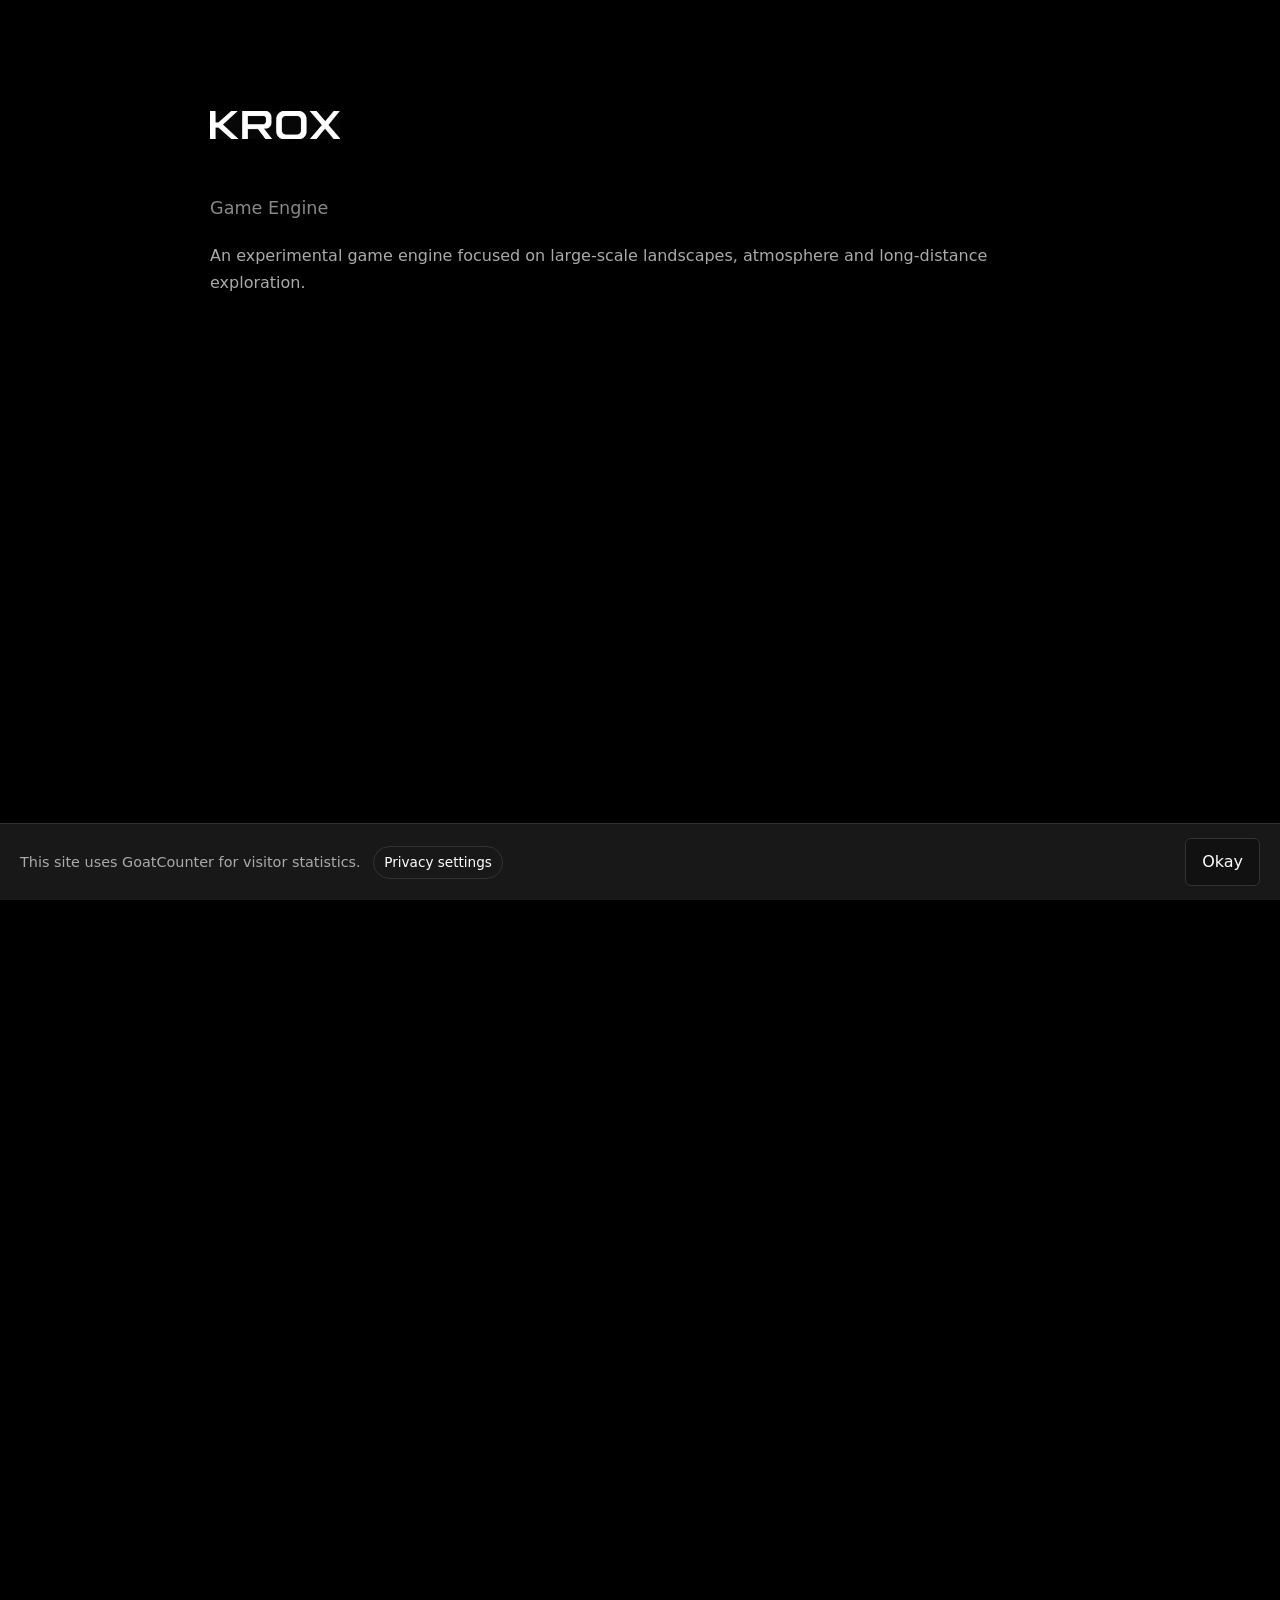
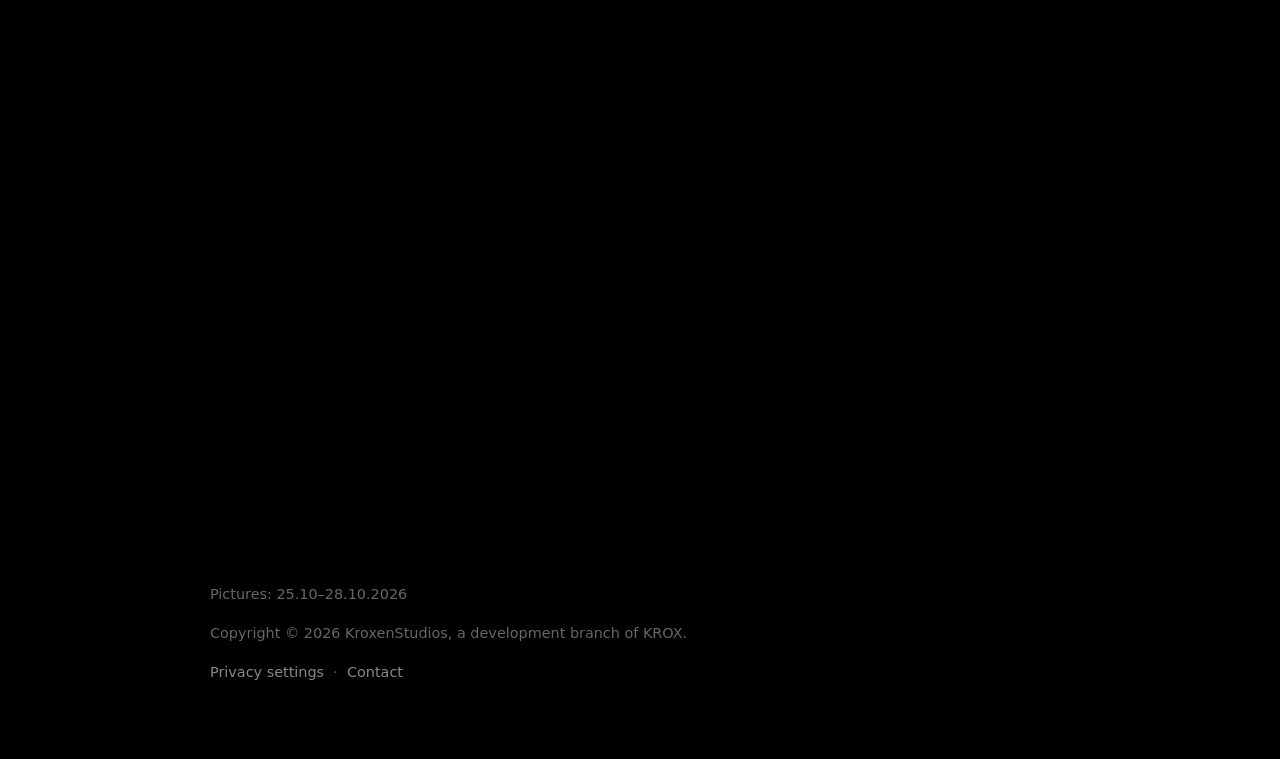
==== index.html @ 06dd1a16 "delay github repository link" ====
<!DOCTYPE html>
<html lang="en">
<head>
    <meta charset="UTF-8">
    <meta name="viewport" content="width=device-width, initial-scale=1.0">

    <title>KROX - Game Engine</title>
    <link rel="icon" href="images/KROX-white.ico" type="image/x-icon">

    <style>
        :root {
            --bg: #000;
            --text: #fff;
            --muted: #aaa;
            --muted-dark: #888;
            --border: #333;
            --border-hover: #555;
            --button: #111;
            --button-hover: #1a1a1a;
        }

        * {
            box-sizing: border-box;
        }

        html {
            scroll-behavior: smooth;
        }

        body {
            margin: 0;
            background: var(--bg);
            color: var(--text);
            font-family: system-ui, -apple-system, BlinkMacSystemFont, "Segoe UI", sans-serif;
            line-height: 1.6;
        }

        header,
        main,
        .content-page {
            max-width: 900px;
            margin-left: auto;
            margin-right: auto;
            padding-left: 20px;
            padding-right: 20px;
        }

        header {
            margin-top: 60px;
            margin-bottom: 60px;
        }

        main {
            padding-bottom: 60px;
        }

        h1 {
            margin: 0;
            font-size: clamp(2rem, 4vw, 3rem);
            font-weight: 600;
        }

        .logo {
            display: block;
            width: auto;
            max-width: 100%;
            height: 130px;
            margin-bottom: 4px;
            background: transparent;
            border-radius: 0;
        }

        .subtitle {
            margin-top: 0;
            color: var(--muted-dark);
            font-size: 1.1rem;
        }

        p {
            color: var(--muted);
            line-height: 1.7;
        }

        li {
            color: var(--muted);
            line-height: 1.7;
        }

        figure {
            margin: 0 0 60px;
        }

        /* Bilder gleiten beim Scrollen abwechselnd von links und rechts herein */
        figure.slide-in {
            opacity: 0;
            transform: translateX(-60px);
            transition:
                opacity 1800ms ease,
                transform 1800ms cubic-bezier(0.22, 1, 0.36, 1);
        }

        figure.slide-in:nth-of-type(even) {
            transform: translateX(60px);
        }

        figure.slide-in.is-visible {
            opacity: 1;
            transform: translateX(0);
        }

        img {
            width: 100%;
            height: auto;
            display: block;
            border-radius: 6px;
            background: #111;
        }

        figcaption {
            margin-top: 12px;
            color: var(--muted-dark);
            font-size: 0.95rem;
        }

        a {
            color: var(--text);
        }

        .github-link {
            display: inline-block;
            margin-top: 12px;
            color: var(--muted-dark);
            font-size: 0.9rem;
            text-decoration: none;
            opacity: 0;
            visibility: hidden;
            transition:
                opacity 700ms ease,
                color 1800ms ease,
                visibility 0s linear 700ms;
        }

        body.intro-complete .github-link {
            opacity: 1;
            visibility: visible;
            transition:
                opacity 700ms ease,
                color 1800ms ease,
                visibility 0s;
        }

        .github-link:hover {
            color: var(--text);
            text-decoration: underline;
        }

        footer {
            margin-top: 16px;
            color: #666;
            font-size: 0.9rem;
        }

        footer p {
            color: #666;
        }

        footer a {
            color: #888;
            text-decoration: none;
        }

        footer a:hover {
            color: var(--text);
            text-decoration: underline;
        }

        .content-page {
            padding-top: 60px;
            padding-bottom: 60px;
        }

        .back-link {
            display: inline-block;
            margin-bottom: 24px;
            color: var(--muted-dark);
            text-decoration: none;
        }

        .back-link:hover {
            color: var(--text);
            text-decoration: underline;
        }

        button {
            padding: 10px 16px;
            border: 1px solid var(--border);
            border-radius: 6px;
            background: var(--button);
            color: var(--text);
            font: inherit;
            cursor: pointer;
        }

        button:hover {
            background: var(--button-hover);
            border-color: var(--border-hover);
        }

        /* Hinweisbanner am unteren Bildschirmrand */
        .notice {
            position: fixed;
            right: 0;
            bottom: 0;
            left: 0;
            z-index: 1000;
            display: flex;
            align-items: center;
            justify-content: space-between;
            gap: 16px;
            padding: 14px 20px;
            background: #181818;
            border-top: 1px solid var(--border);
            box-shadow: 0 -4px 18px rgb(0 0 0 / 35%);
        }

        .notice p {
            margin: 0;
            color: var(--muted);
            font-size: 0.9rem;
        }

        .privacy-settings-link {
            display: inline-block;
            margin-left: 8px;
            padding: 4px 10px;
            border: 1px solid var(--border);
            border-radius: 999px;
            color: var(--text);
            font-size: 0.85rem;
            text-decoration: none;
            white-space: nowrap;
            transition: background 0.15s ease, border-color 0.15s ease;
        }

        .privacy-settings-link:hover {
            background: var(--button-hover);
            border-color: var(--border-hover);
            text-decoration: none;
        }

        .notice button {
            flex-shrink: 0;
        }

        /* Einblenden beim ersten Laden */
        header,
        main,
        .content-page,
        .notice {
            transition: opacity 1800ms ease;
        }

        body.is-loading header,
        body.is-loading main,
        body.is-loading .content-page,
        body.is-loading .notice {
            opacity: 0;
        }

        /* Überblendung beim Seitenwechsel */
        body.is-fading header,
        body.is-fading main,
        body.is-fading .content-page {
            opacity: 0;
        }

        [hidden] {
            display: none !important;
        }

        @media (prefers-reduced-motion: reduce) {
            header,
            main,
            .content-page,
            .notice,
            figure.slide-in,
            figure.slide-in:nth-of-type(even),
            .github-link {
                transition: none;
            }

            html {
                scroll-behavior: auto;
            }

            figure.slide-in {
                opacity: 1;
                transform: none;
            }
        }

        @media (max-width: 768px) {
            header {
                margin-top: 40px;
                margin-bottom: 40px;
            }

            figure {
                margin-bottom: 40px;
            }

            figcaption {
                font-size: 0.9rem;
            }

            .notice {
                align-items: flex-start;
                flex-direction: column;
            }
        }
    </style>
</head>

<body class="is-loading">

<div class="notice" id="analytics-notice">
    <p>
        This site uses GoatCounter for visitor statistics.
        <a class="privacy-settings-link" href="#privacy">Privacy settings</a>
    </p>
    <button id="notice-ok" type="button">Okay</button>
</div>

<header>
    <img class="logo" src="images/KROX-white.ico" alt="KROX">
    <p class="subtitle">Game Engine</p>

    <p>
        An experimental game engine focused on large-scale landscapes,
        atmosphere and long-distance exploration.
    </p>

    <a class="github-link"
       href="https://github.com/KroxenStudios/KROX"
       target="_blank"
       rel="noopener noreferrer">
        GitHub Repository →
    </a>
</header>

<main>
    <figure class="slide-in">
        <img src="images/01.png" alt="Golden Hour">
        <figcaption></figcaption>
    </figure>

    <figure class="slide-in">
        <img src="images/02.png" alt="Blue Hour">
        <figcaption></figcaption>
    </figure>

    <figure class="slide-in">
        <img src="images/03.png" alt="Distant Horizons">
        <figcaption>Distant Horizons</figcaption>
    </figure>

    <figure class="slide-in">
        <img src="images/04.png" alt="Water">
        <figcaption></figcaption>
    </figure>

    <footer>
        <p>Pictures: 25.10–28.10.2026</p>
        <p>Copyright © 2026 KroxenStudios, a development branch of KROX.</p>
        <p>
            <a href="#privacy">Privacy settings</a>
            &nbsp;·&nbsp;
            <a href="#contact">Contact</a>
        </p>
    </footer>
</main>

<section id="privacy" class="content-page" hidden>
    <a href="#" class="back-link">← Back to home</a>

    <h1>Privacy settings</h1>

    <p>
        This website uses GoatCounter for visitor statistics. The following
        analytics data is collected:
    </p>

    <ul>
        <li>
            <strong>Sessions:</strong> pageviews from the same visitor are
            grouped into a session for up to 8 hours.
        </li>
        <li>
            <strong>Country:</strong> the visitor’s country.
        </li>
        <li>
            <strong>Region:</strong> the visitor’s region, where available.
            The level of detail varies by country.
        </li>
        <li>
            <strong>User-Agent:</strong> the browser and operating system are
            derived from the User-Agent header. The header itself is not stored.
        </li>
    </ul>

    <p>
        Individual pageviews, referrer information, screen size and language
        are not collected. If a data-collection setting is disabled, that
        information is not stored and cannot be recovered later.
    </p>

    <p>
        GoatCounter is designed to provide privacy-friendly, cookie-free
        website analytics. You can opt out of analytics for this browser
        below. Your choice is saved in this browser.
    </p>

    <button id="analytics-opt-out" type="button">
        Opt out of analytics
    </button>

    <p id="opt-out-status" aria-live="polite"></p>

    <p>
        For more information, see
        <a href="https://goatcounter.com/help/privacy"
           target="_blank"
           rel="noopener noreferrer">
            GoatCounter’s privacy information
        </a>.
    </p>
</section>

<section id="contact" class="content-page" hidden>
    <a href="#" class="back-link">← Back to home</a>

    <h1>Contact</h1>

    <p>
        For inquiries, contact
        <a href="mailto:KroxenStudios@proton.me">KroxenStudios@proton.me</a>.
    </p>
</section>

<script>
    const goatCounterCode = "kroxenstudios";
    const optOutKey = "kroxenstudios-analytics-opt-out";
    const noticeKey = "kroxenstudios-analytics-notice-dismissed";

    const header = document.querySelector("header");
    const main = document.querySelector("main");
    const privacyPage = document.querySelector("#privacy");
    const contactPage = document.querySelector("#contact");
    const notice = document.querySelector("#analytics-notice");
    const noticeButton = document.querySelector("#notice-ok");
    const optOutButton = document.querySelector("#analytics-opt-out");
    const optOutStatus = document.querySelector("#opt-out-status");

    function hasOptedOut() {
        return localStorage.getItem(optOutKey) === "yes";
    }

    function browserRequestsNoTracking() {
        return navigator.doNotTrack === "1" ||
            navigator.doNotTrack === "yes" ||
            window.doNotTrack === "1";
    }

    function loadGoatCounter() {
        if (hasOptedOut() || browserRequestsNoTracking()) {
            return;
        }

        const script = document.createElement("script");
        script.async = true;
        script.src = "https://gc.zgo.at/count.js";
        script.dataset.goatcounter =
            `https://${goatCounterCode}.goatcounter.com/count`;

        document.body.appendChild(script);
    }

    function updateOptOutStatus() {
        if (hasOptedOut()) {
            optOutButton.textContent = "Opt out is enabled — click to opt in";
            optOutStatus.textContent =
                "Analytics is disabled in this browser.";
        } else {
            optOutButton.textContent = "Opt out of analytics";
            optOutStatus.textContent = "";
        }
    }

    let isChangingPage = false;

    function showPage() {
        if (isChangingPage) {
            return;
        }

        isChangingPage = true;
        document.body.classList.add("is-fading");

        setTimeout(() => {
            const page = window.location.hash;

            header.hidden = page === "#privacy" || page === "#contact";
            main.hidden = page === "#privacy" || page === "#contact";
            privacyPage.hidden = page !== "#privacy";
            contactPage.hidden = page !== "#contact";

            requestAnimationFrame(() => {
                document.body.classList.remove("is-fading");
                isChangingPage = false;
            });
        }, 500);
    }

    noticeButton.addEventListener("click", () => {
        localStorage.setItem(noticeKey, "yes");
        notice.hidden = true;
    });

    optOutButton.addEventListener("click", () => {
        if (hasOptedOut()) {
            localStorage.removeItem(optOutKey);
        } else {
            localStorage.setItem(optOutKey, "yes");
        }

        updateOptOutStatus();
    });

    if (localStorage.getItem(noticeKey) === "yes") {
        notice.hidden = true;
    }

    window.addEventListener("hashchange", showPage);

    function startImageAnimations() {
        const slideObserver = new IntersectionObserver((entries, observer) => {
            entries.forEach(entry => {
                if (entry.isIntersecting) {
                    entry.target.classList.add("is-visible");
                    observer.unobserve(entry.target);
                }
            });
        }, {
            threshold: 0.15
        });

        document.querySelectorAll("figure.slide-in").forEach(figure => {
            slideObserver.observe(figure);
        });
    }

    updateOptOutStatus();
    showPage();
    loadGoatCounter();

    // Erst die Seite einblenden, dann nach der Anfangssequenz
    // den GitHub-Link anzeigen und die Bildanimationen starten.
    requestAnimationFrame(() => {
        requestAnimationFrame(() => {
            document.body.classList.remove("is-loading");

            setTimeout(() => {
                document.body.classList.add("intro-complete");
                startImageAnimations();
            }, 1800);
        });
    });
</script>

</body>
</html>
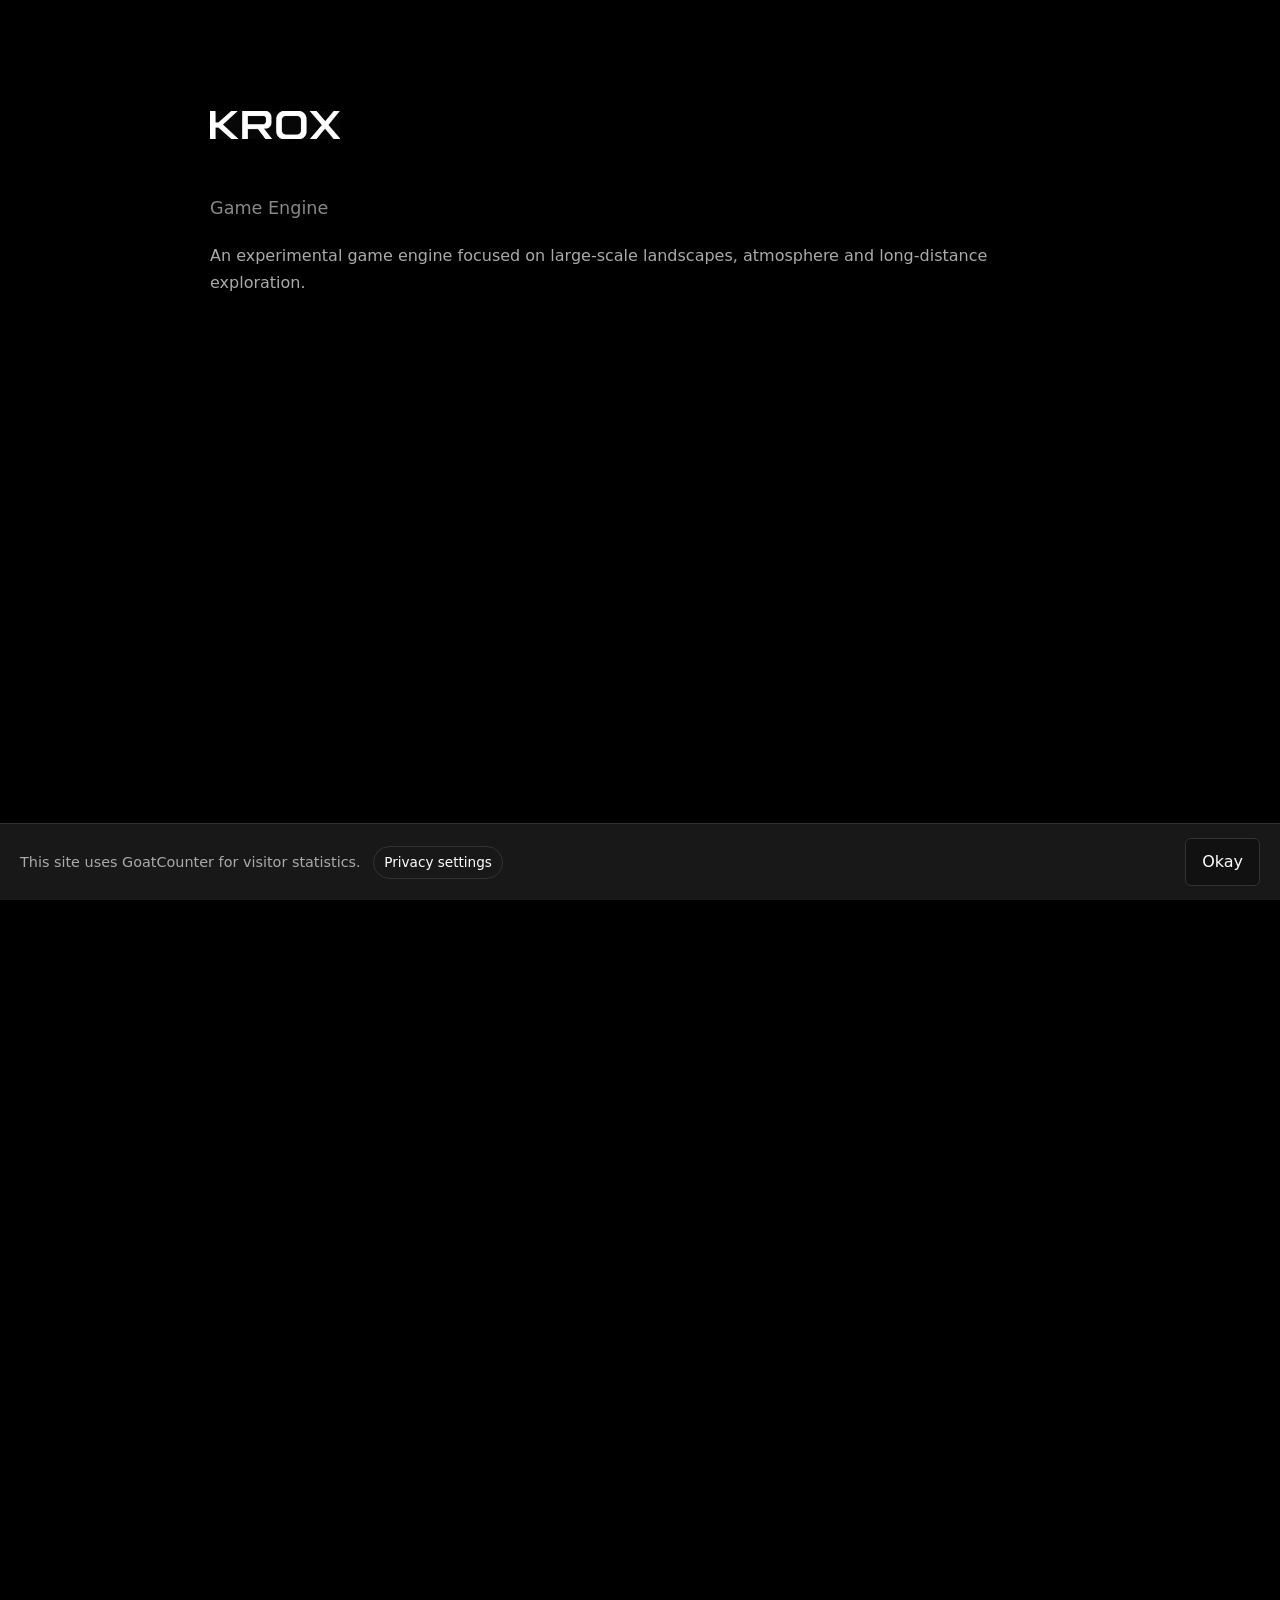
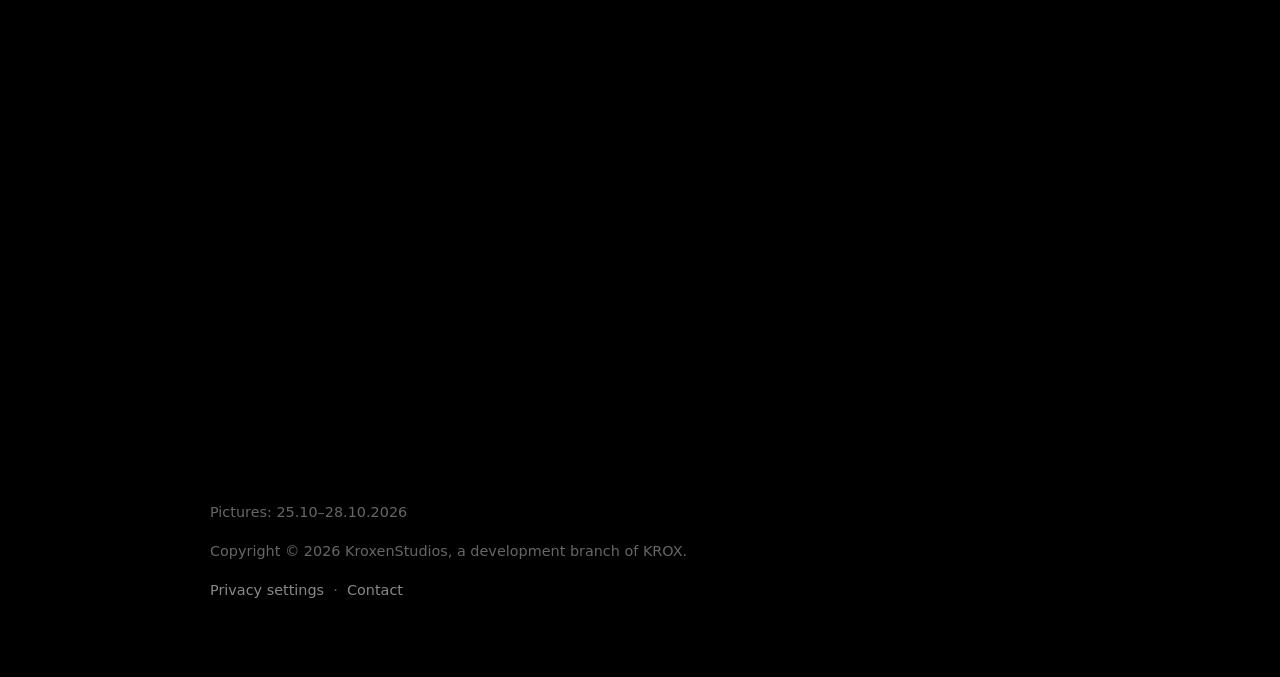
==== commit 0029be8e: "Update index.html" ====
--- a/index.html
+++ b/index.html
@@ -90,8 +90,16 @@
             margin: 0 0 60px;
         }
 
-        /* Bilder gleiten beim Scrollen abwechselnd von links und rechts herein */
+        /*
+         * Ohne JavaScript sind die Bilder sofort sichtbar.
+         * Animationen werden nur mit der Klasse .js-enabled eingeschaltet.
+         */
         figure.slide-in {
+            opacity: 1;
+            transform: none;
+        }
+
+        body.js-enabled figure.slide-in {
             opacity: 0;
             transform: translateX(-60px);
             transition:
@@ -99,11 +107,11 @@
                 transform 1800ms cubic-bezier(0.22, 1, 0.36, 1);
         }
 
-        figure.slide-in:nth-of-type(even) {
+        body.js-enabled figure.slide-in:nth-of-type(even) {
             transform: translateX(60px);
         }
 
-        figure.slide-in.is-visible {
+        body.js-enabled figure.slide-in.is-visible {
             opacity: 1;
             transform: translateX(0);
         }
@@ -132,6 +140,9 @@
             color: var(--muted-dark);
             font-size: 0.9rem;
             text-decoration: none;
+        }
+
+        body.js-enabled .github-link {
             opacity: 0;
             visibility: hidden;
             transition:
@@ -140,7 +151,7 @@
                 visibility 0s linear 700ms;
         }
 
-        body.intro-complete .github-link {
+        body.js-enabled.intro-complete .github-link {
             opacity: 1;
             visibility: visible;
             transition:
@@ -174,9 +185,23 @@
             text-decoration: underline;
         }
 
+        /*
+         * Die Unterseiten funktionieren über CSS :target,
+         * also auch ohne JavaScript.
+         */
         .content-page {
+            display: none;
             padding-top: 60px;
             padding-bottom: 60px;
+        }
+
+        .content-page:target {
+            display: block;
+        }
+
+        body:has(.content-page:target) header,
+        body:has(.content-page:target) main {
+            display: none;
         }
 
         .back-link {
@@ -206,14 +231,17 @@
             border-color: var(--border-hover);
         }
 
-        /* Hinweisbanner am unteren Bildschirmrand */
+        /*
+         * Der Hinweis wird nur angezeigt, wenn JavaScript läuft
+         * und Analytics gegebenenfalls geladen werden kann.
+         */
         .notice {
+            display: none;
             position: fixed;
             right: 0;
             bottom: 0;
             left: 0;
             z-index: 1000;
-            display: flex;
             align-items: center;
             justify-content: space-between;
             gap: 16px;
@@ -223,6 +251,10 @@
             box-shadow: 0 -4px 18px rgb(0 0 0 / 35%);
         }
 
+        body.js-enabled .notice {
+            display: flex;
+        }
+
         .notice p {
             margin: 0;
             color: var(--muted);
@@ -252,48 +284,22 @@
             flex-shrink: 0;
         }
 
-        /* Einblenden beim ersten Laden */
-        header,
-        main,
-        .content-page,
-        .notice {
-            transition: opacity 1800ms ease;
-        }
-
-        body.is-loading header,
-        body.is-loading main,
-        body.is-loading .content-page,
-        body.is-loading .notice {
-            opacity: 0;
-        }
-
-        /* Überblendung beim Seitenwechsel */
-        body.is-fading header,
-        body.is-fading main,
-        body.is-fading .content-page {
-            opacity: 0;
-        }
-
         [hidden] {
             display: none !important;
         }
 
         @media (prefers-reduced-motion: reduce) {
-            header,
-            main,
-            .content-page,
-            .notice,
-            figure.slide-in,
-            figure.slide-in:nth-of-type(even),
-            .github-link {
-                transition: none;
-            }
-
             html {
                 scroll-behavior: auto;
             }
 
-            figure.slide-in {
+            body.js-enabled figure.slide-in,
+            body.js-enabled figure.slide-in:nth-of-type(even),
+            body.js-enabled .github-link {
+                transition: none;
+            }
+
+            body.js-enabled figure.slide-in {
                 opacity: 1;
                 transform: none;
             }
@@ -321,7 +327,7 @@
     </style>
 </head>
 
-<body class="is-loading">
+<body>
 
 <div class="notice" id="analytics-notice">
     <p>
@@ -360,8 +366,8 @@
     </figure>
 
     <figure class="slide-in">
-        <img src="images/03.png" alt="Distant Horizons">
-        <figcaption>Distant Horizons</figcaption>
+        <img src="images/03.png" alt="">
+        <figcaption></figcaption>
     </figure>
 
     <figure class="slide-in">
@@ -380,7 +386,7 @@
     </footer>
 </main>
 
-<section id="privacy" class="content-page" hidden>
+<section id="privacy" class="content-page">
     <a href="#" class="back-link">← Back to home</a>
 
     <h1>Privacy settings</h1>
@@ -436,7 +442,7 @@
     </p>
 </section>
 
-<section id="contact" class="content-page" hidden>
+<section id="contact" class="content-page">
     <a href="#" class="back-link">← Back to home</a>
 
     <h1>Contact</h1>
@@ -448,21 +454,27 @@
 </section>
 
 <script>
+    /*
+     * Die Seite funktioniert auch ohne dieses Script.
+     * Diese Klasse aktiviert lediglich die optionalen Effekte.
+     */
+    document.body.classList.add("js-enabled");
+
     const goatCounterCode = "kroxenstudios";
     const optOutKey = "kroxenstudios-analytics-opt-out";
     const noticeKey = "kroxenstudios-analytics-notice-dismissed";
 
-    const header = document.querySelector("header");
-    const main = document.querySelector("main");
-    const privacyPage = document.querySelector("#privacy");
-    const contactPage = document.querySelector("#contact");
     const notice = document.querySelector("#analytics-notice");
     const noticeButton = document.querySelector("#notice-ok");
     const optOutButton = document.querySelector("#analytics-opt-out");
     const optOutStatus = document.querySelector("#opt-out-status");
 
     function hasOptedOut() {
-        return localStorage.getItem(optOutKey) === "yes";
+        try {
+            return localStorage.getItem(optOutKey) === "yes";
+        } catch {
+            return false;
+        }
     }
 
     function browserRequestsNoTracking() {
@@ -486,6 +498,10 @@
     }
 
     function updateOptOutStatus() {
+        if (!optOutButton || !optOutStatus) {
+            return;
+        }
+
         if (hasOptedOut()) {
             optOutButton.textContent = "Opt out is enabled — click to opt in";
             optOutStatus.textContent =
@@ -496,53 +512,50 @@
         }
     }
 
-    let isChangingPage = false;
-
-    function showPage() {
-        if (isChangingPage) {
+    if (noticeButton) {
+        noticeButton.addEventListener("click", () => {
+            try {
+                localStorage.setItem(noticeKey, "yes");
+            } catch {
+                // Die Schaltfläche blendet den Hinweis auch ohne Storage aus.
+            }
+
+            notice.hidden = true;
+        });
+    }
+
+    try {
+        if (localStorage.getItem(noticeKey) === "yes") {
+            notice.hidden = true;
+        }
+    } catch {
+        // Bei nicht verfügbarem Storage bleibt der Hinweis sichtbar.
+    }
+
+    if (optOutButton) {
+        optOutButton.addEventListener("click", () => {
+            try {
+                if (hasOptedOut()) {
+                    localStorage.removeItem(optOutKey);
+                } else {
+                    localStorage.setItem(optOutKey, "yes");
+                }
+            } catch {
+                // Die Opt-out-Einstellung kann ohne Storage nicht gespeichert werden.
+            }
+
+            updateOptOutStatus();
+        });
+    }
+
+    function startImageAnimations() {
+        if (!("IntersectionObserver" in window)) {
+            document.querySelectorAll("figure.slide-in").forEach(figure => {
+                figure.classList.add("is-visible");
+            });
             return;
         }
 
-        isChangingPage = true;
-        document.body.classList.add("is-fading");
-
-        setTimeout(() => {
-            const page = window.location.hash;
-
-            header.hidden = page === "#privacy" || page === "#contact";
-            main.hidden = page === "#privacy" || page === "#contact";
-            privacyPage.hidden = page !== "#privacy";
-            contactPage.hidden = page !== "#contact";
-
-            requestAnimationFrame(() => {
-                document.body.classList.remove("is-fading");
-                isChangingPage = false;
-            });
-        }, 500);
-    }
-
-    noticeButton.addEventListener("click", () => {
-        localStorage.setItem(noticeKey, "yes");
-        notice.hidden = true;
-    });
-
-    optOutButton.addEventListener("click", () => {
-        if (hasOptedOut()) {
-            localStorage.removeItem(optOutKey);
-        } else {
-            localStorage.setItem(optOutKey, "yes");
-        }
-
-        updateOptOutStatus();
-    });
-
-    if (localStorage.getItem(noticeKey) === "yes") {
-        notice.hidden = true;
-    }
-
-    window.addEventListener("hashchange", showPage);
-
-    function startImageAnimations() {
         const slideObserver = new IntersectionObserver((entries, observer) => {
             entries.forEach(entry => {
                 if (entry.isIntersecting) {
@@ -560,15 +573,10 @@
     }
 
     updateOptOutStatus();
-    showPage();
     loadGoatCounter();
 
-    // Erst die Seite einblenden, dann nach der Anfangssequenz
-    // den GitHub-Link anzeigen und die Bildanimationen starten.
     requestAnimationFrame(() => {
         requestAnimationFrame(() => {
-            document.body.classList.remove("is-loading");
-
             setTimeout(() => {
                 document.body.classList.add("intro-complete");
                 startImageAnimations();
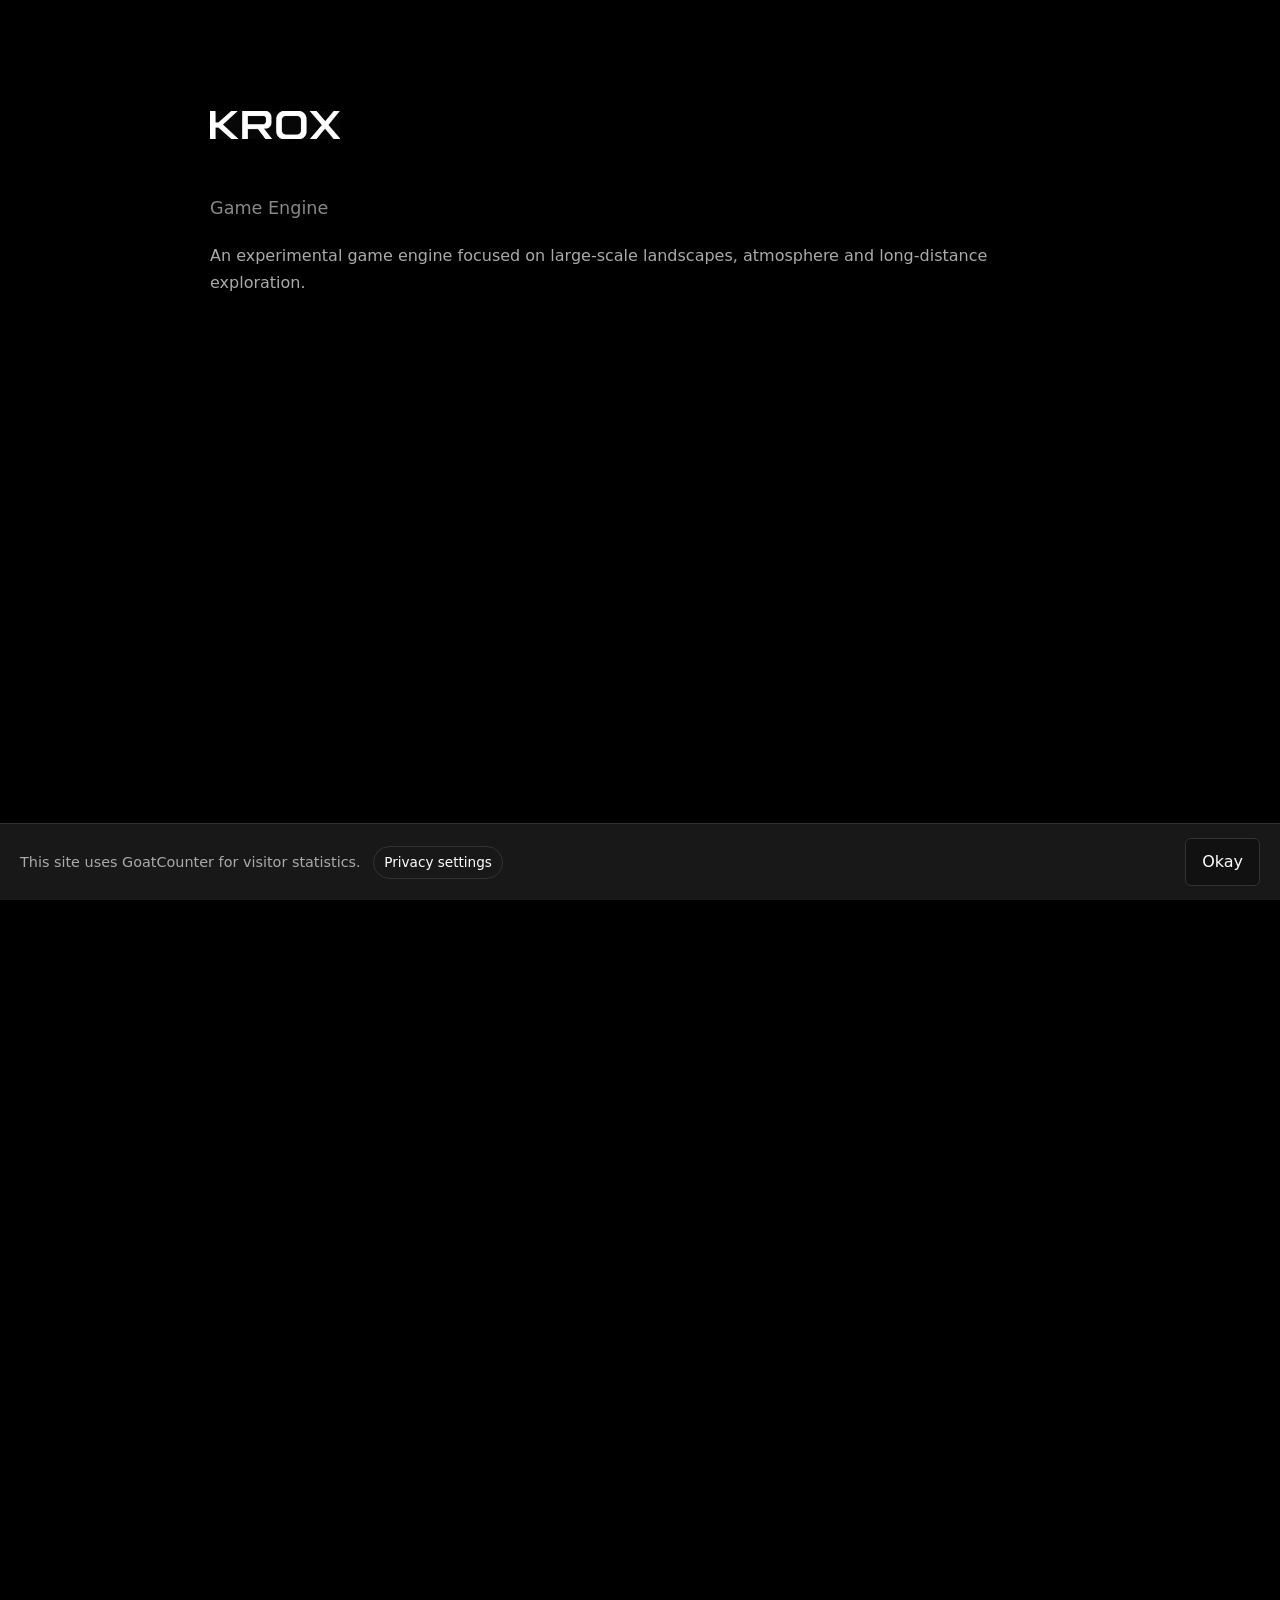
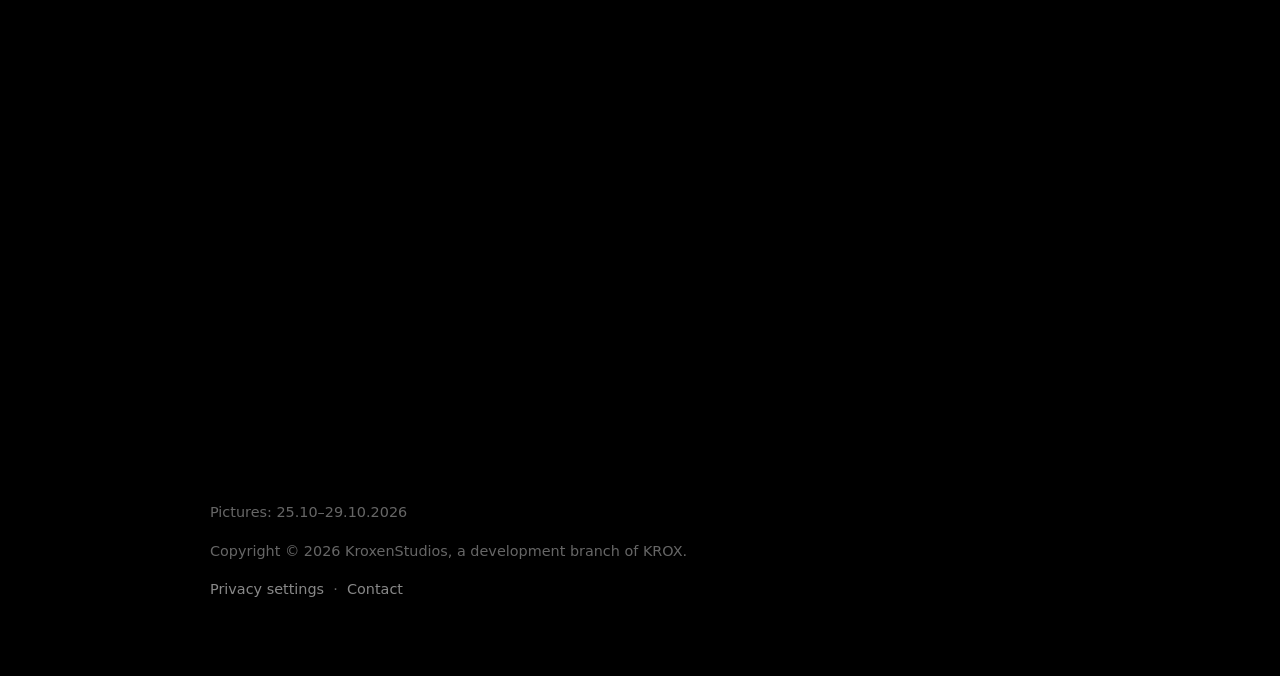
==== commit 35d19bf0: "edit picture dates" ====
--- a/index.html
+++ b/index.html
@@ -376,7 +376,7 @@
     </figure>
 
     <footer>
-        <p>Pictures: 25.10–28.10.2026</p>
+        <p>Pictures: 25.10–29.10.2026</p>
         <p>Copyright © 2026 KroxenStudios, a development branch of KROX.</p>
         <p>
             <a href="#privacy">Privacy settings</a>
@@ -412,13 +412,11 @@
             <strong>User-Agent:</strong> the browser and operating system are
             derived from the User-Agent header. The header itself is not stored.
         </li>
+        <li>
+            <strong>Language:</strong> the visitor’s preferred language is derived from the language information sent by the browser.
+            Only the language is stored, not the original header.
+        </li>
     </ul>
-
-    <p>
-        Individual pageviews, referrer information, screen size and language
-        are not collected. If a data-collection setting is disabled, that
-        information is not stored and cannot be recovered later.
-    </p>
 
     <p>
         GoatCounter is designed to provide privacy-friendly, cookie-free
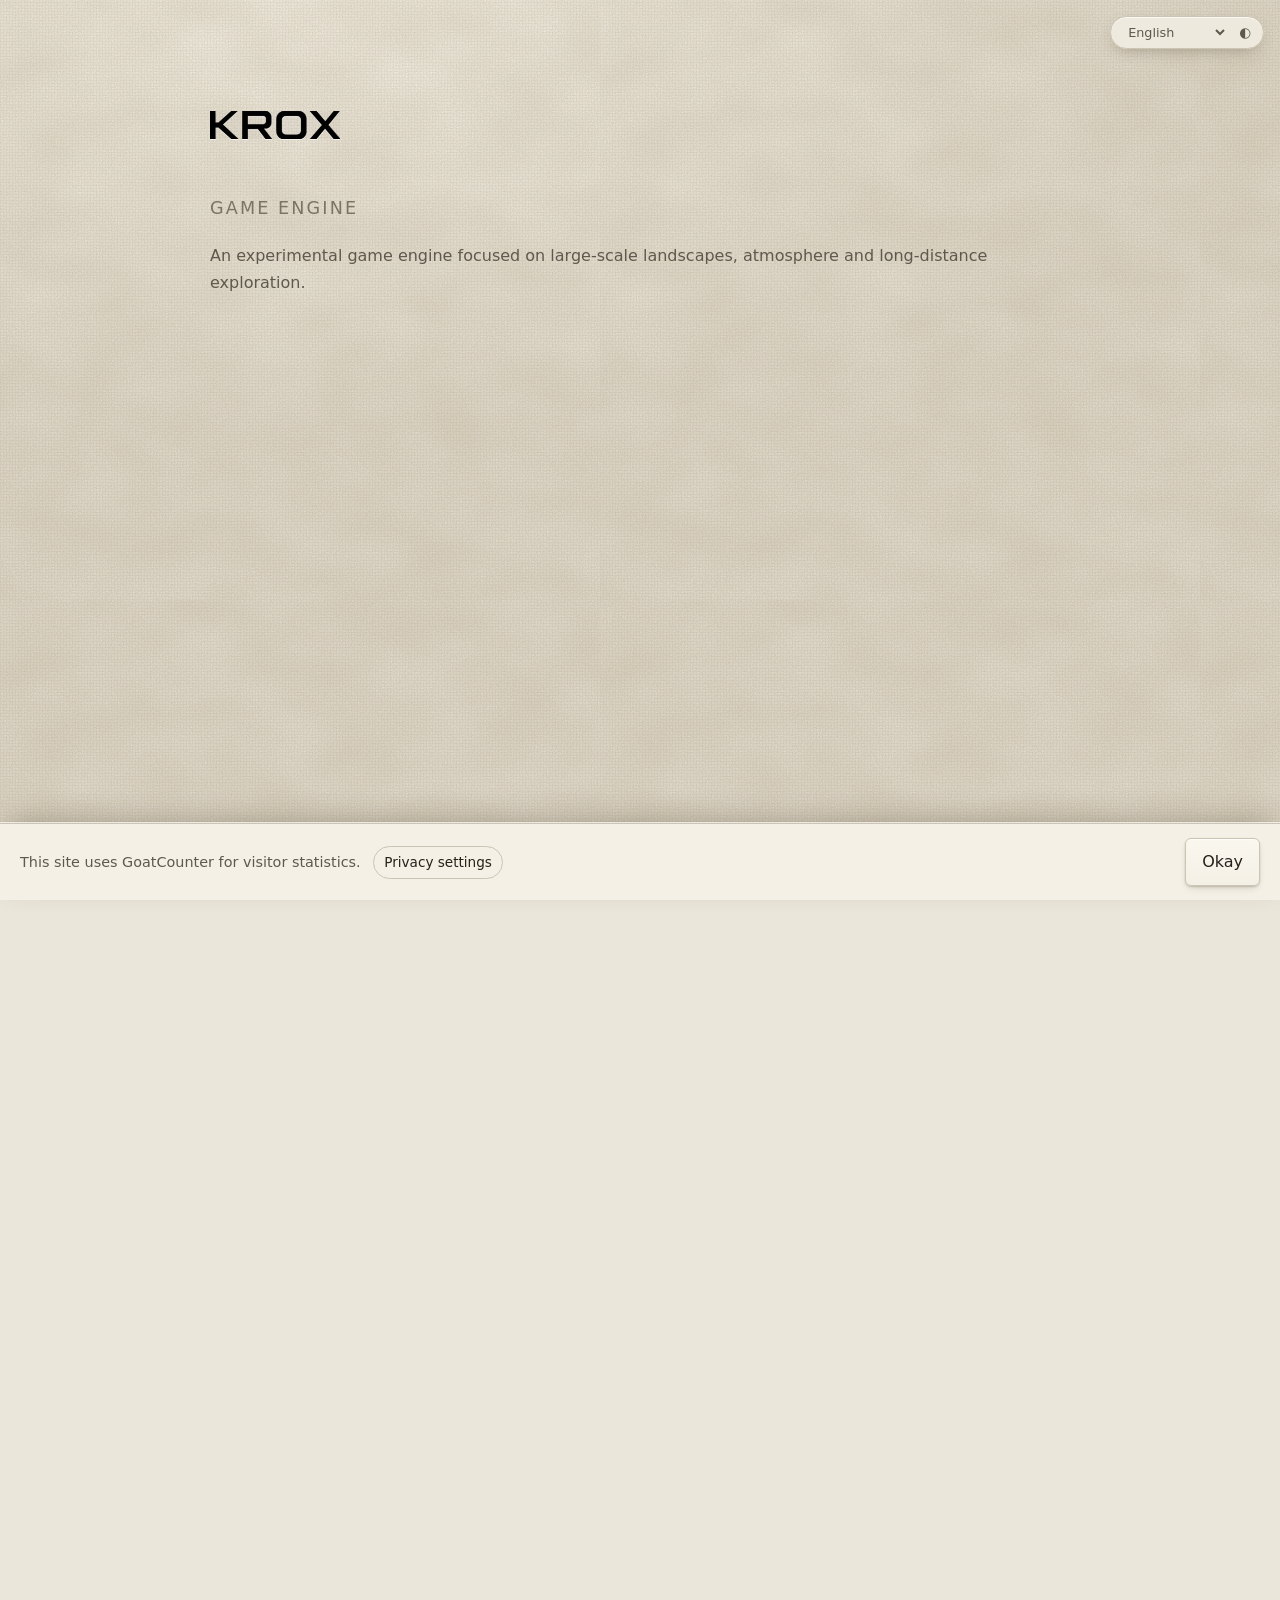
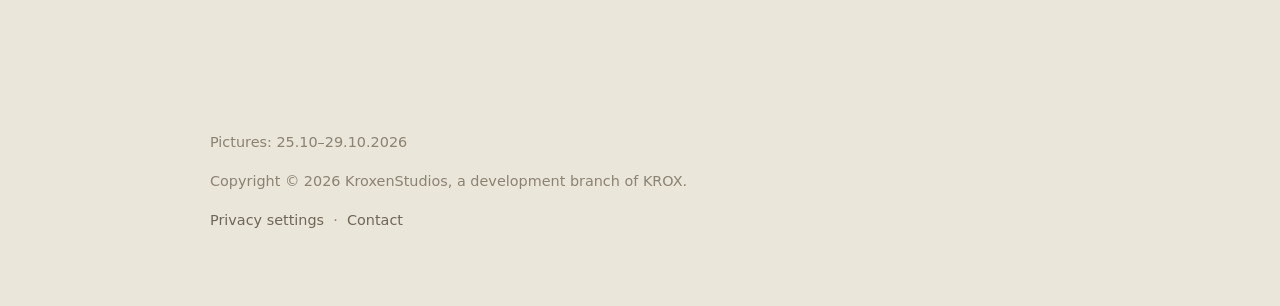
==== commit 1b943891: "changed look of the whole page" ====
--- a/index.html
+++ b/index.html
@@ -3,9 +3,11 @@
 <head>
     <meta charset="UTF-8">
     <meta name="viewport" content="width=device-width, initial-scale=1.0">
+    <meta name="color-scheme" content="dark">
 
     <title>KROX - Game Engine</title>
-    <link rel="icon" href="images/KROX-white.ico" type="image/x-icon">
+    <link rel="icon" href="images/KROX-black.ico" type="image/x-icon">
+    <link rel="icon" href="images/KROX-white.ico" type="image/x-icon" media="(prefers-color-scheme: dark)">
 
     <style>
         :root {
@@ -17,6 +19,18 @@
             --border-hover: #555;
             --button: #111;
             --button-hover: #1a1a1a;
+            --ease-out: cubic-bezier(0.22, 1, 0.36, 1);
+        }
+
+        /* Dauer des Designwechsels, gilt für Seite und Bilder gleichermaßen */
+        :root {
+            --theme-fade: 700ms;
+        }
+
+        ::view-transition-old(root),
+        ::view-transition-new(root) {
+            animation-duration: var(--theme-fade);
+            animation-timing-function: ease;
         }
 
         * {
@@ -33,6 +47,12 @@
             color: var(--text);
             font-family: system-ui, -apple-system, BlinkMacSystemFont, "Segoe UI", sans-serif;
             line-height: 1.6;
+            -webkit-font-smoothing: antialiased;
+        }
+
+        ::selection {
+            background: #fff;
+            color: #000;
         }
 
         header,
@@ -74,13 +94,11 @@
             margin-top: 0;
             color: var(--muted-dark);
             font-size: 1.1rem;
-        }
-
-        p {
-            color: var(--muted);
-            line-height: 1.7;
-        }
-
+            letter-spacing: 0.12em;
+            text-transform: uppercase;
+        }
+
+        p,
         li {
             color: var(--muted);
             line-height: 1.7;
@@ -90,30 +108,10 @@
             margin: 0 0 60px;
         }
 
-        /*
-         * Ohne JavaScript sind die Bilder sofort sichtbar.
-         * Animationen werden nur mit der Klasse .js-enabled eingeschaltet.
-         */
-        figure.slide-in {
-            opacity: 1;
-            transform: none;
-        }
-
-        body.js-enabled figure.slide-in {
-            opacity: 0;
-            transform: translateX(-60px);
-            transition:
-                opacity 1800ms ease,
-                transform 1800ms cubic-bezier(0.22, 1, 0.36, 1);
-        }
-
-        body.js-enabled figure.slide-in:nth-of-type(even) {
-            transform: translateX(60px);
-        }
-
-        body.js-enabled figure.slide-in.is-visible {
-            opacity: 1;
-            transform: translateX(0);
+        .frame {
+            overflow: hidden;
+            border-radius: 6px;
+            background: #111;
         }
 
         img {
@@ -124,15 +122,115 @@
             background: #111;
         }
 
+        .frame img {
+            transition: transform 1200ms var(--ease-out), filter 600ms ease;
+        }
+
+        /*
+         * Bildton passend zum Design: im dunklen Design etwas abgedunkelt
+         * und kontrastreicher, im hellen (styles.css) aufgehellt. Beim
+         * Darüberfahren erscheint das Bild im Originalton.
+         */
+        .frame img:not(.has-variant) {
+            filter: brightness(0.82) contrast(1.08) saturate(1.05);
+        }
+
+        @media (hover: hover) {
+            .frame:hover img {
+                transform: scale(1.03);
+            }
+
+            .frame:hover img:not(.has-variant) {
+                filter: none;
+            }
+        }
+
+        /* Nach 1,5 s Hover blendet das Overlay die Variante des anderen Designs ein. */
+        .frame {
+            position: relative;
+        }
+
+        .frame img.alt-overlay {
+            position: absolute;
+            inset: 0;
+            height: 100%;
+            object-fit: cover;
+            opacity: 0;
+            pointer-events: none;
+            transition: transform 1200ms var(--ease-out), opacity 600ms ease;
+        }
+
+        .frame img.alt-overlay.show {
+            opacity: 1;
+        }
+
         figcaption {
             margin-top: 12px;
             color: var(--muted-dark);
             font-size: 0.95rem;
         }
 
+        figcaption:empty {
+            display: none;
+        }
+
         a {
             color: var(--text);
         }
+
+        a:focus-visible,
+        button:focus-visible {
+            outline: 2px solid var(--text);
+            outline-offset: 3px;
+            border-radius: 4px;
+        }
+
+        /*
+         * Ohne JavaScript sind alle Inhalte sofort sichtbar.
+         * Animationen werden nur mit der Klasse .js-enabled eingeschaltet.
+         */
+        figure.slide-in {
+            opacity: 1;
+            transform: none;
+        }
+
+        body.js-enabled figure.slide-in {
+            opacity: 0;
+            transform: translateX(-60px);
+            filter: blur(8px);
+            transition:
+                opacity 1600ms ease,
+                filter 1600ms ease,
+                transform 1800ms var(--ease-out);
+        }
+
+        body.js-enabled figure.slide-in:nth-of-type(even) {
+            transform: translateX(60px);
+        }
+
+        body.js-enabled figure.slide-in.is-visible {
+            opacity: 1;
+            filter: blur(0);
+            transform: translateX(0);
+        }
+
+        /* Einblenden des Seitenkopfs, gestaffelt */
+        body.js-enabled header > * {
+            opacity: 0;
+            transform: translateY(14px);
+            transition:
+                opacity 900ms ease,
+                transform 900ms var(--ease-out),
+                color 1800ms ease;
+        }
+
+        body.js-enabled.intro-start header > * {
+            opacity: 1;
+            transform: none;
+        }
+
+        body.js-enabled header > :nth-child(2) { transition-delay: 150ms; }
+        body.js-enabled header > :nth-child(3) { transition-delay: 300ms; }
 
         .github-link {
             display: inline-block;
@@ -142,22 +240,24 @@
             text-decoration: none;
         }
 
+        .github-link span {
+            display: inline-block;
+            transition: transform 300ms var(--ease-out);
+        }
+
+        .github-link:hover span {
+            transform: translateX(5px);
+        }
+
         body.js-enabled .github-link {
-            opacity: 0;
             visibility: hidden;
-            transition:
-                opacity 700ms ease,
-                color 1800ms ease,
-                visibility 0s linear 700ms;
         }
 
         body.js-enabled.intro-complete .github-link {
+            visibility: visible;
             opacity: 1;
-            visibility: visible;
-            transition:
-                opacity 700ms ease,
-                color 1800ms ease,
-                visibility 0s;
+            transform: none;
+            transition-delay: 0s;
         }
 
         .github-link:hover {
@@ -197,6 +297,18 @@
 
         .content-page:target {
             display: block;
+            animation: page-in 600ms var(--ease-out) both;
+        }
+
+        @keyframes page-in {
+            from {
+                opacity: 0;
+                transform: translateY(16px);
+            }
+            to {
+                opacity: 1;
+                transform: none;
+            }
         }
 
         body:has(.content-page:target) header,
@@ -224,11 +336,72 @@
             color: var(--text);
             font: inherit;
             cursor: pointer;
+            transition: background 0.15s ease, border-color 0.15s ease,
+                transform 0.15s ease;
         }
 
         button:hover {
             background: var(--button-hover);
             border-color: var(--border-hover);
+        }
+
+        button:active {
+            transform: scale(0.97);
+        }
+
+        /* Fortschrittsanzeige beim Scrollen (nur mit JavaScript) */
+        .progress {
+            position: fixed;
+            top: 0;
+            left: 0;
+            z-index: 1100;
+            width: 100%;
+            height: 2px;
+            background: var(--text);
+            opacity: 0.7;
+            transform: scaleX(0);
+            transform-origin: left;
+            pointer-events: none;
+        }
+
+        /* Sprachumschalter */
+        .lang-switch {
+            position: fixed;
+            top: 16px;
+            right: 16px;
+            z-index: 1050;
+            display: none;
+            gap: 2px;
+            padding: 3px;
+            border: 1px solid var(--border);
+            border-radius: 999px;
+            background: rgb(0 0 0 / 60%);
+            backdrop-filter: blur(8px);
+            -webkit-backdrop-filter: blur(8px);
+        }
+
+        body.js-enabled .lang-switch {
+            display: flex;
+        }
+
+        .lang-switch select {
+            padding: 3px 10px;
+            border: 0;
+            border-radius: 999px;
+            background: transparent;
+            color: var(--muted);
+            font: inherit;
+            font-size: 0.8rem;
+            cursor: pointer;
+        }
+
+        .lang-switch select:hover {
+            color: var(--text);
+        }
+
+        .lang-switch option {
+            background: #111;
+            color: #fff;
         }
 
         /*
@@ -253,6 +426,18 @@
 
         body.js-enabled .notice {
             display: flex;
+            animation: notice-in 700ms var(--ease-out) 1200ms both;
+        }
+
+        @keyframes notice-in {
+            from {
+                opacity: 0;
+                transform: translateY(100%);
+            }
+            to {
+                opacity: 1;
+                transform: none;
+            }
         }
 
         .notice p {
@@ -295,19 +480,33 @@
 
             body.js-enabled figure.slide-in,
             body.js-enabled figure.slide-in:nth-of-type(even),
-            body.js-enabled .github-link {
+            body.js-enabled header > *,
+            body.js-enabled .notice,
+            .content-page:target,
+            .frame img {
                 transition: none;
-            }
-
-            body.js-enabled figure.slide-in {
+                animation: none;
+            }
+
+            body.js-enabled figure.slide-in,
+            body.js-enabled header > * {
                 opacity: 1;
                 transform: none;
+                filter: none;
+            }
+
+            .frame:hover img {
+                transform: none;
+            }
+
+            .progress {
+                display: none;
             }
         }
 
         @media (max-width: 768px) {
             header {
-                margin-top: 40px;
+                margin-top: 56px;
                 margin-bottom: 40px;
             }
 
@@ -325,23 +524,60 @@
             }
         }
     </style>
+
+    <!-- Alternatives Design "Leinwand"; wirkt nur bei data-theme="canvas" -->
+    <link rel="stylesheet" href="styles.css">
+    <script>
+        /* Früh gesetzt, damit beim Laden nichts aufblitzt. */
+        /* Ohne gespeicherte Wahl folgt das Design dem System. */
+        (function () {
+            let theme = null;
+            try {
+                theme = localStorage.getItem("kroxenstudios-theme");
+            } catch {}
+
+            if (theme !== "canvas" && theme !== "dark") {
+                theme = window.matchMedia &&
+                    matchMedia("(prefers-color-scheme: light)").matches
+                    ? "canvas" : "dark";
+            }
+
+            document.documentElement.dataset.theme = theme;
+        })();
+    </script>
 </head>
 
 <body>
+
+<div class="progress" id="progress" aria-hidden="true"></div>
+
+<div class="lang-switch" role="group" aria-label="Language / Sprache">
+    <select id="lang-select" aria-label="Language / Sprache">
+        <option value="en">English</option>
+        <option value="de">Deutsch</option>
+        <option value="fr">Français</option>
+        <option value="es">Español</option>
+        <option value="it">Italiano</option>
+        <option value="pt">Português</option>
+        <option value="nl">Nederlands</option>
+        <option value="pl">Polski</option>
+    </select>
+    <button type="button" class="theme-toggle" id="theme-toggle" aria-label="Theme" title="Dark / Canvas">◐</button>
+</div>
 
 <div class="notice" id="analytics-notice">
     <p>
-        This site uses GoatCounter for visitor statistics.
-        <a class="privacy-settings-link" href="#privacy">Privacy settings</a>
+        <span data-i18n="notice.text">This site uses GoatCounter for visitor statistics.</span>
+        <a class="privacy-settings-link" href="#privacy" data-i18n="privacy.link">Privacy settings</a>
     </p>
-    <button id="notice-ok" type="button">Okay</button>
+    <button id="notice-ok" type="button" data-i18n="notice.ok">Okay</button>
 </div>
 
 <header>
     <img class="logo" src="images/KROX-white.ico" alt="KROX">
     <p class="subtitle">Game Engine</p>
 
-    <p>
+    <p data-i18n="intro">
         An experimental game engine focused on large-scale landscapes,
         atmosphere and long-distance exploration.
     </p>
@@ -349,76 +585,69 @@
     <a class="github-link"
        href="https://github.com/KroxenStudios/KROX"
        target="_blank"
-       rel="noopener noreferrer">
-        GitHub Repository →
-    </a>
+       rel="noopener noreferrer"><span data-i18n="github">GitHub Repository</span> <span aria-hidden="true">→</span></a>
 </header>
 
 <main>
     <figure class="slide-in">
-        <img src="images/01.png" alt="Golden Hour">
+        <div class="frame"><img src="images/01.png" data-variant="01" alt="Golden Hour" data-i18n-alt="img1" loading="lazy"></div>
         <figcaption></figcaption>
     </figure>
 
     <figure class="slide-in">
-        <img src="images/02.png" alt="Blue Hour">
+        <div class="frame"><img src="images/02.png" data-variant="02" alt="Blue Hour" data-i18n-alt="img2" loading="lazy"></div>
         <figcaption></figcaption>
     </figure>
 
     <figure class="slide-in">
-        <img src="images/03.png" alt="">
+        <div class="frame"><img src="images/03.png" data-variant="03" alt="" loading="lazy"></div>
         <figcaption></figcaption>
     </figure>
 
-    <figure class="slide-in">
-        <img src="images/04.png" alt="Water">
-        <figcaption></figcaption>
-    </figure>
-
     <footer>
-        <p>Pictures: 25.10–29.10.2026</p>
-        <p>Copyright © 2026 KroxenStudios, a development branch of KROX.</p>
+        <p data-i18n="footer.pictures">Pictures: 25.10–28.10.2026</p>
+        <p data-i18n="footer.copyright">Copyright © 2026 KroxenStudios, a development branch of KROX.</p>
         <p>
-            <a href="#privacy">Privacy settings</a>
+            <a href="#privacy" data-i18n="privacy.link">Privacy settings</a>
             &nbsp;·&nbsp;
-            <a href="#contact">Contact</a>
+            <a href="#contact" data-i18n="contact.link">Contact</a>
         </p>
     </footer>
 </main>
 
 <section id="privacy" class="content-page">
-    <a href="#" class="back-link">← Back to home</a>
-
-    <h1>Privacy settings</h1>
-
-    <p>
+    <a href="#" class="back-link" data-i18n="back">← Back to home</a>
+
+    <h1 data-i18n="privacy.title">Privacy settings</h1>
+
+    <p data-i18n="privacy.intro">
         This website uses GoatCounter for visitor statistics. The following
         analytics data is collected:
     </p>
 
     <ul>
-        <li>
+        <li data-i18n-html="privacy.sessions">
             <strong>Sessions:</strong> pageviews from the same visitor are
             grouped into a session for up to 8 hours.
         </li>
-        <li>
+        <li data-i18n-html="privacy.country">
             <strong>Country:</strong> the visitor’s country.
         </li>
-        <li>
+        <li data-i18n-html="privacy.region">
             <strong>Region:</strong> the visitor’s region, where available.
             The level of detail varies by country.
         </li>
-        <li>
+        <li data-i18n-html="privacy.ua">
             <strong>User-Agent:</strong> the browser and operating system are
             derived from the User-Agent header. The header itself is not stored.
         </li>
-        <li>
+        <li data-i18n-html="privacy.lang">
             <strong>Language:</strong> the visitor’s preferred language is derived from the language information sent by the browser.
             Only the language is stored, not the original header.
         </li>
     </ul>
 
-    <p>
+    <p data-i18n="privacy.optout.text">
         GoatCounter is designed to provide privacy-friendly, cookie-free
         website analytics. You can opt out of analytics for this browser
         below. Your choice is saved in this browser.
@@ -430,7 +659,7 @@
 
     <p id="opt-out-status" aria-live="polite"></p>
 
-    <p>
+    <p data-i18n-html="privacy.more">
         For more information, see
         <a href="https://goatcounter.com/help/privacy"
            target="_blank"
@@ -441,11 +670,11 @@
 </section>
 
 <section id="contact" class="content-page">
-    <a href="#" class="back-link">← Back to home</a>
-
-    <h1>Contact</h1>
-
-    <p>
+    <a href="#" class="back-link" data-i18n="back">← Back to home</a>
+
+    <h1 data-i18n="contact.title">Contact</h1>
+
+    <p data-i18n-html="contact.text">
         For inquiries, contact
         <a href="mailto:KroxenStudios@proton.me">KroxenStudios@proton.me</a>.
     </p>
@@ -453,7 +682,7 @@
 
 <script>
     /*
-     * Die Seite funktioniert auch ohne dieses Script.
+     * Die Seite funktioniert auch ohne dieses Script (Englisch).
      * Diese Klasse aktiviert lediglich die optionalen Effekte.
      */
     document.body.classList.add("js-enabled");
@@ -461,11 +690,309 @@
     const goatCounterCode = "kroxenstudios";
     const optOutKey = "kroxenstudios-analytics-opt-out";
     const noticeKey = "kroxenstudios-analytics-notice-dismissed";
-
+    const langKey = "kroxenstudios-language";
+
+    const langSelect = document.querySelector("#lang-select");
     const notice = document.querySelector("#analytics-notice");
     const noticeButton = document.querySelector("#notice-ok");
     const optOutButton = document.querySelector("#analytics-opt-out");
     const optOutStatus = document.querySelector("#opt-out-status");
+
+    /*
+     * Übersetzungen. Englisch steht zusätzlich im HTML, damit die Seite
+     * ohne JavaScript vollständig bleibt. Die deutschen Texte sind frei
+     * formuliert und keine Wort-für-Wort-Übersetzung.
+     */
+    const translations = {
+        en: {
+            "title": "KROX - Game Engine",
+            "intro": "An experimental game engine focused on large-scale landscapes, atmosphere and long-distance exploration.",
+            "github": "GitHub Repository",
+            "img1": "Golden Hour",
+            "img2": "Blue Hour",
+            "img4": "Water",
+            "img5": "River valley, day and dusk",
+            "notice.text": "This site uses GoatCounter for visitor statistics.",
+            "notice.ok": "Okay",
+            "privacy.link": "Privacy settings",
+            "contact.link": "Contact",
+            "footer.pictures": "Pictures: 25.10–29.10.2026",
+            "footer.copyright": "Copyright © 2026 KroxenStudios, a development branch of KROX.",
+            "back": "← Back to home",
+            "privacy.title": "Privacy settings",
+            "privacy.intro": "This website uses GoatCounter for visitor statistics. The following analytics data is collected:",
+            "privacy.sessions": "<strong>Sessions:</strong> pageviews from the same visitor are grouped into a session for up to 8 hours.",
+            "privacy.country": "<strong>Country:</strong> the visitor’s country.",
+            "privacy.region": "<strong>Region:</strong> the visitor’s region, where available. The level of detail varies by country.",
+            "privacy.ua": "<strong>User-Agent:</strong> the browser and operating system are derived from the User-Agent header. The header itself is not stored.",
+            "privacy.lang": "<strong>Language:</strong> the visitor’s preferred language is derived from the language information sent by the browser. Only the language is stored, not the original header.",
+            "privacy.optout.text": "GoatCounter is designed to provide privacy-friendly, cookie-free website analytics. You can opt out of analytics for this browser below. Your choice is saved in this browser.",
+            "privacy.more": "For more information, see <a href=\"https://goatcounter.com/help/privacy\" target=\"_blank\" rel=\"noopener noreferrer\">GoatCounter’s privacy information</a>.",
+            "optout.button": "Opt out of analytics",
+            "optin.button": "Opt out is enabled — click to opt in",
+            "optout.status": "Analytics is disabled in this browser.",
+            "contact.title": "Contact",
+            "contact.text": "For inquiries, contact <a href=\"mailto:KroxenStudios@proton.me\">KroxenStudios@proton.me</a>."
+        },
+        de: {
+            "title": "KROX – Game Engine",
+            "intro": "Eine experimentelle Game Engine für riesige Landschaften, stimmungsvolle Atmosphäre und Reisen über weite Strecken.",
+            "github": "GitHub-Repository",
+            "img1": "Goldene Stunde",
+            "img2": "Blaue Stunde",
+            "img4": "Wasser",
+            "img5": "Flusstal – bei Tag und in der Dämmerung",
+            "notice.text": "Diese Seite nutzt GoatCounter, um Besucherzahlen auszuwerten.",
+            "notice.ok": "Verstanden",
+            "privacy.link": "Datenschutz-Einstellungen",
+            "contact.link": "Kontakt",
+            "footer.pictures": "Bilder: 25.–28.10.2026",
+            "footer.copyright": "© 2026 KroxenStudios, ein Entwicklungszweig von KROX.",
+            "back": "← Zurück zur Startseite",
+            "privacy.title": "Datenschutz-Einstellungen",
+            "privacy.intro": "Diese Website nutzt GoatCounter, um Besucherzahlen auszuwerten. Dabei werden folgende Daten erfasst:",
+            "privacy.sessions": "<strong>Sitzungen:</strong> Seitenaufrufe desselben Besuchers werden bis zu 8 Stunden lang zu einer Sitzung zusammengefasst.",
+            "privacy.country": "<strong>Land:</strong> das Land, aus dem der Besuch kommt.",
+            "privacy.region": "<strong>Region:</strong> die Region des Besuchers, sofern verfügbar. Wie genau sie ist, hängt vom jeweiligen Land ab.",
+            "privacy.ua": "<strong>User-Agent:</strong> Browser und Betriebssystem werden aus dem User-Agent-Header abgeleitet. Der Header selbst wird nicht gespeichert.",
+            "privacy.lang": "<strong>Sprache:</strong> die bevorzugte Sprache wird aus den Angaben des Browsers abgeleitet. Gespeichert wird nur die Sprache, nicht der ursprüngliche Header.",
+            "privacy.optout.text": "GoatCounter ist auf datensparsame Statistiken ohne Cookies ausgelegt. Hier können Sie die Auswertung für diesen Browser ausschalten. Ihre Entscheidung wird in diesem Browser gespeichert.",
+            "privacy.more": "Mehr dazu finden Sie in den <a href=\"https://goatcounter.com/help/privacy\" target=\"_blank\" rel=\"noopener noreferrer\">Datenschutzinformationen von GoatCounter</a> (englisch).",
+            "optout.button": "Statistik ausschalten",
+            "optin.button": "Statistik ist aus — hier wieder einschalten",
+            "optout.status": "In diesem Browser ist die Statistik ausgeschaltet.",
+            "contact.title": "Kontakt",
+            "contact.text": "Bei Fragen erreichen Sie uns unter <a href=\"mailto:KroxenStudios@proton.me\">KroxenStudios@proton.me</a>."
+        },
+        fr: {
+            "intro": "Un moteur de jeu expérimental dédié aux paysages immenses, aux ambiances atmosphériques et à l’exploration au long cours.",
+            "github": "Dépôt GitHub",
+            "img1": "Heure dorée",
+            "img2": "Heure bleue",
+            "img4": "Eau",
+            "img5": "Vallée fluviale, de jour comme au crépuscule",
+            "notice.text": "Ce site utilise GoatCounter pour mesurer sa fréquentation.",
+            "notice.ok": "Compris",
+            "privacy.link": "Paramètres de confidentialité",
+            "contact.link": "Contact",
+            "footer.pictures": "Images : 25.10–28.10.2026",
+            "footer.copyright": "© 2026 KroxenStudios, une branche de développement de KROX.",
+            "back": "← Retour à l’accueil",
+            "privacy.title": "Paramètres de confidentialité",
+            "privacy.intro": "Ce site utilise GoatCounter pour mesurer sa fréquentation. Les données suivantes sont collectées :",
+            "privacy.sessions": "<strong>Sessions :</strong> les pages vues d’un même visiteur sont regroupées en une session pouvant durer jusqu’à 8 heures.",
+            "privacy.country": "<strong>Pays :</strong> le pays du visiteur.",
+            "privacy.region": "<strong>Région :</strong> la région du visiteur, lorsqu’elle est disponible. Le niveau de détail varie selon les pays.",
+            "privacy.ua": "<strong>User-Agent :</strong> le navigateur et le système d’exploitation sont déduits de l’en-tête User-Agent, qui n’est lui-même pas conservé.",
+            "privacy.lang": "<strong>Langue :</strong> la langue préférée est déduite des informations transmises par le navigateur. Seule la langue est conservée, pas l’en-tête d’origine.",
+            "privacy.optout.text": "GoatCounter propose des statistiques respectueuses de la vie privée, sans cookies. Vous pouvez désactiver la mesure d’audience pour ce navigateur ci-dessous. Votre choix est enregistré dans ce navigateur.",
+            "privacy.more": "Pour en savoir plus, consultez les <a href=\"https://goatcounter.com/help/privacy\" target=\"_blank\" rel=\"noopener noreferrer\">informations de GoatCounter sur la confidentialité</a> (en anglais).",
+            "optout.button": "Désactiver la mesure d’audience",
+            "optin.button": "Mesure désactivée — cliquer pour la réactiver",
+            "optout.status": "La mesure d’audience est désactivée dans ce navigateur.",
+            "contact.title": "Contact",
+            "contact.text": "Pour toute question, écrivez-nous à <a href=\"mailto:KroxenStudios@proton.me\">KroxenStudios@proton.me</a>."
+        },
+        es: {
+            "intro": "Un motor de juego experimental centrado en paisajes inmensos, atmósferas envolventes y exploración a larga distancia.",
+            "github": "Repositorio de GitHub",
+            "img1": "Hora dorada",
+            "img2": "Hora azul",
+            "img4": "Agua",
+            "img5": "Valle fluvial, de día y al anochecer",
+            "notice.text": "Este sitio usa GoatCounter para contar las visitas.",
+            "notice.ok": "Entendido",
+            "privacy.link": "Ajustes de privacidad",
+            "contact.link": "Contacto",
+            "footer.pictures": "Imágenes: 25.10–28.10.2026",
+            "footer.copyright": "© 2026 KroxenStudios, una rama de desarrollo de KROX.",
+            "back": "← Volver al inicio",
+            "privacy.title": "Ajustes de privacidad",
+            "privacy.intro": "Este sitio web usa GoatCounter para contar las visitas. Se recogen los siguientes datos:",
+            "privacy.sessions": "<strong>Sesiones:</strong> las visitas de una misma persona se agrupan en una sesión de hasta 8 horas.",
+            "privacy.country": "<strong>País:</strong> el país del visitante.",
+            "privacy.region": "<strong>Región:</strong> la región del visitante, si está disponible. El nivel de detalle depende del país.",
+            "privacy.ua": "<strong>User-Agent:</strong> el navegador y el sistema operativo se deducen de la cabecera User-Agent, que no se guarda.",
+            "privacy.lang": "<strong>Idioma:</strong> el idioma preferido se deduce de la información que envía el navegador. Solo se guarda el idioma, no la cabecera original.",
+            "privacy.optout.text": "GoatCounter ofrece estadísticas respetuosas con la privacidad y sin cookies. Abajo puede desactivarlas para este navegador. Su elección se guarda en este navegador.",
+            "privacy.more": "Más información en la <a href=\"https://goatcounter.com/help/privacy\" target=\"_blank\" rel=\"noopener noreferrer\">página de privacidad de GoatCounter</a> (en inglés).",
+            "optout.button": "Desactivar las estadísticas",
+            "optin.button": "Estadísticas desactivadas — pulse para reactivarlas",
+            "optout.status": "Las estadísticas están desactivadas en este navegador.",
+            "contact.title": "Contacto",
+            "contact.text": "Para cualquier consulta, escríbanos a <a href=\"mailto:KroxenStudios@proton.me\">KroxenStudios@proton.me</a>."
+        },
+        it: {
+            "intro": "Un motore di gioco sperimentale dedicato a paesaggi sconfinati, atmosfere suggestive ed esplorazione su lunghe distanze.",
+            "github": "Repository GitHub",
+            "img1": "Ora d’oro",
+            "img2": "Ora blu",
+            "img4": "Acqua",
+            "img5": "Valle fluviale, di giorno e al crepuscolo",
+            "notice.text": "Questo sito usa GoatCounter per le statistiche sulle visite.",
+            "notice.ok": "Ho capito",
+            "privacy.link": "Impostazioni privacy",
+            "contact.link": "Contatti",
+            "footer.pictures": "Immagini: 25.10–28.10.2026",
+            "footer.copyright": "© 2026 KroxenStudios, un ramo di sviluppo di KROX.",
+            "back": "← Torna alla home",
+            "privacy.title": "Impostazioni privacy",
+            "privacy.intro": "Questo sito usa GoatCounter per le statistiche sulle visite. Vengono raccolti i seguenti dati:",
+            "privacy.sessions": "<strong>Sessioni:</strong> le visualizzazioni dello stesso visitatore vengono raggruppate in una sessione della durata massima di 8 ore.",
+            "privacy.country": "<strong>Paese:</strong> il paese del visitatore.",
+            "privacy.region": "<strong>Regione:</strong> la regione del visitatore, se disponibile. Il livello di dettaglio varia da paese a paese.",
+            "privacy.ua": "<strong>User-Agent:</strong> browser e sistema operativo vengono ricavati dall’intestazione User-Agent, che non viene memorizzata.",
+            "privacy.lang": "<strong>Lingua:</strong> la lingua preferita viene ricavata dalle informazioni inviate dal browser. Si salva solo la lingua, non l’intestazione originale.",
+            "privacy.optout.text": "GoatCounter offre statistiche rispettose della privacy e senza cookie. Qui sotto puoi disattivarle per questo browser. La tua scelta viene salvata in questo browser.",
+            "privacy.more": "Per saperne di più, consulta le <a href=\"https://goatcounter.com/help/privacy\" target=\"_blank\" rel=\"noopener noreferrer\">informazioni sulla privacy di GoatCounter</a> (in inglese).",
+            "optout.button": "Disattiva le statistiche",
+            "optin.button": "Statistiche disattivate — clicca per riattivarle",
+            "optout.status": "Le statistiche sono disattivate in questo browser.",
+            "contact.title": "Contatti",
+            "contact.text": "Per qualsiasi domanda scrivici a <a href=\"mailto:KroxenStudios@proton.me\">KroxenStudios@proton.me</a>."
+        },
+        pt: {
+            "intro": "Um motor de jogo experimental focado em paisagens imensas, atmosferas marcantes e exploração de longas distâncias.",
+            "github": "Repositório no GitHub",
+            "img1": "Hora dourada",
+            "img2": "Hora azul",
+            "img4": "Água",
+            "img5": "Vale fluvial, de dia e ao entardecer",
+            "notice.text": "Este site usa o GoatCounter para estatísticas de visitas.",
+            "notice.ok": "Entendi",
+            "privacy.link": "Definições de privacidade",
+            "contact.link": "Contacto",
+            "footer.pictures": "Imagens: 25.10–28.10.2026",
+            "footer.copyright": "© 2026 KroxenStudios, um ramo de desenvolvimento da KROX.",
+            "back": "← Voltar ao início",
+            "privacy.title": "Definições de privacidade",
+            "privacy.intro": "Este site usa o GoatCounter para estatísticas de visitas. São recolhidos os seguintes dados:",
+            "privacy.sessions": "<strong>Sessões:</strong> as visualizações do mesmo visitante são agrupadas numa sessão de até 8 horas.",
+            "privacy.country": "<strong>País:</strong> o país do visitante.",
+            "privacy.region": "<strong>Região:</strong> a região do visitante, quando disponível. O nível de detalhe varia consoante o país.",
+            "privacy.ua": "<strong>User-Agent:</strong> o navegador e o sistema operativo são deduzidos do cabeçalho User-Agent, que não é guardado.",
+            "privacy.lang": "<strong>Idioma:</strong> o idioma preferido é deduzido das informações enviadas pelo navegador. Apenas o idioma é guardado, não o cabeçalho original.",
+            "privacy.optout.text": "O GoatCounter oferece estatísticas que respeitam a privacidade, sem cookies. Abaixo pode desativá-las neste navegador. A sua escolha fica guardada neste navegador.",
+            "privacy.more": "Saiba mais nas <a href=\"https://goatcounter.com/help/privacy\" target=\"_blank\" rel=\"noopener noreferrer\">informações de privacidade do GoatCounter</a> (em inglês).",
+            "optout.button": "Desativar as estatísticas",
+            "optin.button": "Estatísticas desativadas — clique para reativar",
+            "optout.status": "As estatísticas estão desativadas neste navegador.",
+            "contact.title": "Contacto",
+            "contact.text": "Para qualquer questão, escreva-nos para <a href=\"mailto:KroxenStudios@proton.me\">KroxenStudios@proton.me</a>."
+        },
+        nl: {
+            "intro": "Een experimentele game-engine voor uitgestrekte landschappen, sfeervolle atmosferen en verkenning over lange afstanden.",
+            "github": "GitHub-repository",
+            "img1": "Gouden uur",
+            "img2": "Blauwe uur",
+            "img4": "Water",
+            "img5": "Riviervallei, overdag en in de schemering",
+            "notice.text": "Deze site gebruikt GoatCounter voor bezoekersstatistieken.",
+            "notice.ok": "Oké",
+            "privacy.link": "Privacy-instellingen",
+            "contact.link": "Contact",
+            "footer.pictures": "Beelden: 25.10–28.10.2026",
+            "footer.copyright": "© 2026 KroxenStudios, een ontwikkeltak van KROX.",
+            "back": "← Terug naar home",
+            "privacy.title": "Privacy-instellingen",
+            "privacy.intro": "Deze website gebruikt GoatCounter voor bezoekersstatistieken. De volgende gegevens worden verzameld:",
+            "privacy.sessions": "<strong>Sessies:</strong> paginaweergaven van dezelfde bezoeker worden tot maximaal 8 uur samengevoegd tot één sessie.",
+            "privacy.country": "<strong>Land:</strong> het land van de bezoeker.",
+            "privacy.region": "<strong>Regio:</strong> de regio van de bezoeker, voor zover beschikbaar. Hoe nauwkeurig dit is, verschilt per land.",
+            "privacy.ua": "<strong>User-Agent:</strong> browser en besturingssysteem worden afgeleid uit de User-Agent-header. De header zelf wordt niet opgeslagen.",
+            "privacy.lang": "<strong>Taal:</strong> de voorkeurstaal wordt afgeleid uit de gegevens van de browser. Alleen de taal wordt opgeslagen, niet de oorspronkelijke header.",
+            "privacy.optout.text": "GoatCounter is ontworpen voor privacyvriendelijke statistieken zonder cookies. Hieronder kunt u de statistieken voor deze browser uitschakelen. Uw keuze wordt in deze browser opgeslagen.",
+            "privacy.more": "Meer informatie vindt u in de <a href=\"https://goatcounter.com/help/privacy\" target=\"_blank\" rel=\"noopener noreferrer\">privacy-informatie van GoatCounter</a> (in het Engels).",
+            "optout.button": "Statistieken uitschakelen",
+            "optin.button": "Statistieken staan uit — klik om weer in te schakelen",
+            "optout.status": "Statistieken zijn uitgeschakeld in deze browser.",
+            "contact.title": "Contact",
+            "contact.text": "Heeft u vragen? Mail ons via <a href=\"mailto:KroxenStudios@proton.me\">KroxenStudios@proton.me</a>."
+        },
+        pl: {
+            "intro": "Eksperymentalny silnik gier skupiony na rozległych krajobrazach, klimatycznej atmosferze i eksploracji na długich dystansach.",
+            "github": "Repozytorium GitHub",
+            "img1": "Złota godzina",
+            "img2": "Niebieska godzina",
+            "img4": "Woda",
+            "img5": "Dolina rzeki w dzień i o zmierzchu",
+            "notice.text": "Ta strona korzysta z GoatCounter do statystyk odwiedzin.",
+            "notice.ok": "Rozumiem",
+            "privacy.link": "Ustawienia prywatności",
+            "contact.link": "Kontakt",
+            "footer.pictures": "Obrazy: 25.10–28.10.2026",
+            "footer.copyright": "© 2026 KroxenStudios, gałąź rozwojowa KROX.",
+            "back": "← Wróć na stronę główną",
+            "privacy.title": "Ustawienia prywatności",
+            "privacy.intro": "Ta strona korzysta z GoatCounter do statystyk odwiedzin. Zbierane są następujące dane:",
+            "privacy.sessions": "<strong>Sesje:</strong> odsłony tego samego odwiedzającego są łączone w sesję trwającą do 8 godzin.",
+            "privacy.country": "<strong>Kraj:</strong> kraj odwiedzającego.",
+            "privacy.region": "<strong>Region:</strong> region odwiedzającego, jeśli jest dostępny. Poziom szczegółowości zależy od kraju.",
+            "privacy.ua": "<strong>User-Agent:</strong> przeglądarka i system operacyjny są określane na podstawie nagłówka User-Agent. Sam nagłówek nie jest zapisywany.",
+            "privacy.lang": "<strong>Język:</strong> preferowany język jest określany na podstawie informacji wysyłanych przez przeglądarkę. Zapisywany jest tylko język, a nie oryginalny nagłówek.",
+            "privacy.optout.text": "GoatCounter oferuje statystyki przyjazne prywatności, bez plików cookie. Poniżej można je wyłączyć dla tej przeglądarki. Wybór jest zapisywany w tej przeglądarce.",
+            "privacy.more": "Więcej informacji znajdzie się w <a href=\"https://goatcounter.com/help/privacy\" target=\"_blank\" rel=\"noopener noreferrer\">informacjach o prywatności GoatCounter</a> (po angielsku).",
+            "optout.button": "Wyłącz statystyki",
+            "optin.button": "Statystyki wyłączone — kliknij, aby włączyć ponownie",
+            "optout.status": "Statystyki są wyłączone w tej przeglądarce.",
+            "contact.title": "Kontakt",
+            "contact.text": "W razie pytań prosimy o kontakt: <a href=\"mailto:KroxenStudios@proton.me\">KroxenStudios@proton.me</a>."
+        }
+    };
+
+    let currentLang = "en";
+
+    function t(key) {
+        return (translations[currentLang] && translations[currentLang][key]) ||
+            translations.en[key] || key;
+    }
+
+    function detectLanguage() {
+        try {
+            const saved = localStorage.getItem(langKey);
+            if (saved && translations[saved]) {
+                return saved;
+            }
+        } catch {
+            // Ohne Storage wird nur die Browsersprache verwendet.
+        }
+
+        const preferred = (navigator.languages && navigator.languages[0]) ||
+            navigator.language || "en";
+        const short = preferred.toLowerCase().slice(0, 2);
+        return translations[short] ? short : "en";
+    }
+
+    function applyLanguage(lang, remember) {
+        currentLang = translations[lang] ? lang : "en";
+        document.documentElement.lang = currentLang;
+        document.title = t("title");
+
+        document.querySelectorAll("[data-i18n]").forEach(el => {
+            el.textContent = t(el.dataset.i18n);
+        });
+        document.querySelectorAll("[data-i18n-html]").forEach(el => {
+            el.innerHTML = t(el.dataset.i18nHtml);
+        });
+        document.querySelectorAll("[data-i18n-alt]").forEach(el => {
+            el.alt = t(el.dataset.i18nAlt);
+        });
+        langSelect.value = currentLang;
+
+        updateOptOutStatus();
+
+        if (remember) {
+            try {
+                localStorage.setItem(langKey, currentLang);
+            } catch {
+                // Die Sprachwahl gilt dann nur für diesen Besuch.
+            }
+        }
+    }
+
+    langSelect.addEventListener("change", () => {
+        applyLanguage(langSelect.value, true);
+    });
 
     function hasOptedOut() {
         try {
@@ -501,11 +1028,10 @@
         }
 
         if (hasOptedOut()) {
-            optOutButton.textContent = "Opt out is enabled — click to opt in";
-            optOutStatus.textContent =
-                "Analytics is disabled in this browser.";
+            optOutButton.textContent = t("optin.button");
+            optOutStatus.textContent = t("optout.status");
         } else {
-            optOutButton.textContent = "Opt out of analytics";
+            optOutButton.textContent = t("optout.button");
             optOutStatus.textContent = "";
         }
     }
@@ -570,11 +1096,159 @@
         });
     }
 
-    updateOptOutStatus();
+    // Scroll-Fortschritt, höchstens einmal pro Frame aktualisiert.
+    const progressBar = document.querySelector("#progress");
+    let progressQueued = false;
+
+    function updateProgress() {
+        progressQueued = false;
+        const max = document.documentElement.scrollHeight - window.innerHeight;
+        const ratio = max > 0 ? Math.min(window.scrollY / max, 1) : 0;
+        progressBar.style.transform = `scaleX(${ratio})`;
+    }
+
+    window.addEventListener("scroll", () => {
+        if (!progressQueued) {
+            progressQueued = true;
+            requestAnimationFrame(updateProgress);
+        }
+    }, { passive: true });
+
+    /*
+     * Designwechsel: Seite und Bilder wechseln im selben Zug und mit
+     * derselben Dauer (--theme-fade). Dafür werden zuerst die passenden
+     * Bildvarianten vorgeladen; erst dann wird per View Transition die
+     * ganze Seite weich überblendet. Ohne View-Transition-Unterstützung
+     * oder bei reduzierter Bewegung wechselt alles sofort.
+     *
+     * Eigene Bilder je Design: Liegen images/01-light.png bzw. 01-dark.png
+     * vor, werden sie verwendet. Fehlt die Datei, bleibt das Standardbild
+     * samt Farbfilter stehen.
+     */
+    const variantImages = document.querySelectorAll("img[data-variant]");
+
+    function resolveVariants(theme) {
+        const mode = theme === "canvas" ? "light" : "dark";
+
+        return Promise.all(Array.from(variantImages).map(img => {
+            const fallback = img.dataset.defaultSrc ||
+                (img.dataset.defaultSrc = img.getAttribute("src"));
+            const wanted = `images/${img.dataset.variant}-${mode}.png`;
+
+            return new Promise(resolve => {
+                const probe = new Image();
+                probe.onload = () => resolve({ img, src: wanted, variant: true });
+                probe.onerror = () => resolve({ img, src: fallback, variant: false });
+                probe.src = wanted;
+            });
+        }));
+    }
+
+    function commitTheme(theme, resolved) {
+        document.documentElement.dataset.theme = theme;
+
+        resolved.forEach(({ img, src, variant }) => {
+            if (img.getAttribute("src") !== src) {
+                img.src = src;
+            }
+            img.classList.toggle("has-variant", variant);
+        });
+    }
+
+    async function setTheme(theme, animate) {
+        const resolved = await resolveVariants(theme);
+        const reduced = window.matchMedia &&
+            matchMedia("(prefers-reduced-motion: reduce)").matches;
+
+        if (animate && !reduced && document.startViewTransition) {
+            document.startViewTransition(() => commitTheme(theme, resolved));
+        } else {
+            commitTheme(theme, resolved);
+        }
+    }
+
+    document.querySelector("#theme-toggle").addEventListener("click", () => {
+        const next = document.documentElement.dataset.theme === "canvas"
+            ? "dark" : "canvas";
+
+        setTheme(next, true);
+
+        try {
+            localStorage.setItem("kroxenstudios-theme", next);
+        } catch {
+            // Das Design gilt dann nur für diesen Besuch.
+        }
+    });
+
+    // Wechselt das System das Design, folgt die Seite – solange keine
+    // eigene Wahl gespeichert ist.
+    if (window.matchMedia) {
+        matchMedia("(prefers-color-scheme: light)").addEventListener("change", e => {
+            try {
+                if (localStorage.getItem("kroxenstudios-theme")) {
+                    return;
+                }
+            } catch {}
+
+            setTheme(e.matches ? "canvas" : "dark", true);
+        });
+    }
+
+    /*
+     * Hover: Nach 1,5 s wird auf dem Bild die Variante des jeweils anderen
+     * Designs eingeblendet; beim Verlassen blendet sie wieder aus. Nur für
+     * Bilder, die eigene -light/-dark-Dateien haben.
+     */
+    const ALT_DELAY_MS = 1500;
+
+    variantImages.forEach(img => {
+        const frame = img.closest(".frame");
+        if (!frame) return;
+
+        const overlay = document.createElement("img");
+        overlay.className = "alt-overlay";
+        overlay.alt = "";
+        overlay.setAttribute("aria-hidden", "true");
+        frame.appendChild(overlay);
+
+        let timer = 0;
+
+        const hide = () => {
+            clearTimeout(timer);
+            overlay.classList.remove("show");
+        };
+
+        frame.addEventListener("mouseenter", () => {
+            if (!img.classList.contains("has-variant")) return;
+
+            clearTimeout(timer);
+            timer = setTimeout(() => {
+                const other = document.documentElement.dataset.theme === "canvas" ? "dark" : "light";
+                const src = `images/${img.dataset.variant}-${other}.png`;
+                const show = () => overlay.classList.add("show");
+
+                overlay.onload = show;
+                overlay.onerror = hide;
+                if (overlay.getAttribute("src") === src && overlay.complete) {
+                    show();
+                } else {
+                    overlay.src = src;
+                }
+            }, ALT_DELAY_MS);
+        });
+
+        frame.addEventListener("mouseleave", hide);
+    });
+
+    setTheme(document.documentElement.dataset.theme, false);
+
+    applyLanguage(detectLanguage(), false);
     loadGoatCounter();
 
     requestAnimationFrame(() => {
         requestAnimationFrame(() => {
+            document.body.classList.add("intro-start");
+
             setTimeout(() => {
                 document.body.classList.add("intro-complete");
                 startImageAnimations();
--- a/styles.css
+++ b/styles.css
@@ -0,0 +1,261 @@
+/*
+ * Alternatives Design "Leinwand": heller, leicht gebrochener Hintergrund
+ * mit Gewebestruktur, Vignette und Tiefe durch geschichtete Schatten.
+ *
+ * Die Datei ergänzt die Inline-Styles in index.html und wirkt nur,
+ * wenn <html data-theme="canvas"> gesetzt ist. Ohne das Attribut bleibt
+ * das dunkle Standarddesign unverändert.
+ */
+
+html[data-theme="canvas"] {
+    color-scheme: light;
+
+    --bg: #ebe6da;
+    --text: #25211b;
+    --muted: #5f584d;
+    --muted-dark: #7b7365;
+    --border: #cdc5b3;
+    --border-hover: #a89f8b;
+    --button: #f4f0e6;
+    --button-hover: #faf7ef;
+
+    --paper: #f8f5ec;
+    --shadow-rgb: 60 48 28;
+
+    /* Hintergrund: Lichtfall von oben links, abgedunkelte Ränder */
+    background:
+        radial-gradient(ellipse 120% 80% at 25% 0%,
+            rgb(255 252 244 / 85%) 0%,
+            rgb(255 252 244 / 0%) 60%),
+        radial-gradient(ellipse 140% 120% at 50% 50%,
+            rgb(0 0 0 / 0%) 55%,
+            rgb(70 55 30 / 22%) 100%),
+        var(--bg);
+    background-attachment: fixed;
+}
+
+html[data-theme="canvas"] body {
+    background: transparent;
+}
+
+/*
+ * Leinwandstruktur: feines Rauschen plus Kett- und Schussfäden.
+ * Die Textur liegt hinter dem gesamten Inhalt (negativer z-index), damit
+ * sie nicht über die Bilder scheint. Dafür sitzt der Hintergrund auf <html>.
+ */
+html[data-theme="canvas"] body::before {
+    content: "";
+    position: fixed;
+    inset: 0;
+    z-index: -2;
+    pointer-events: none;
+    mix-blend-mode: multiply;
+    opacity: 0.55;
+    background-image:
+        url("data:image/svg+xml,%3Csvg xmlns='http://www.w3.org/2000/svg' width='240' height='240'%3E%3Cfilter id='n' x='0' y='0' width='100%25' height='100%25'%3E%3CfeTurbulence type='fractalNoise' baseFrequency='0.8' numOctaves='3' seed='7' stitchTiles='stitch'/%3E%3CfeColorMatrix values='0 0 0 0 0.35 0 0 0 0 0.28 0 0 0 0 0.18 0 0 0 0.55 0'/%3E%3C/filter%3E%3Crect width='100%25' height='100%25' filter='url(%23n)'/%3E%3C/svg%3E"),
+        repeating-linear-gradient(0deg,
+            rgb(90 70 40 / 9%) 0 1px,
+            transparent 1px 3px),
+        repeating-linear-gradient(90deg,
+            rgb(90 70 40 / 9%) 0 1px,
+            transparent 1px 3px);
+}
+
+/* Grobe Unebenheiten wie bei gespannter Leinwand */
+html[data-theme="canvas"] body::after {
+    content: "";
+    position: fixed;
+    inset: 0;
+    z-index: -1;
+    pointer-events: none;
+    opacity: 0.35;
+    background-image:
+        url("data:image/svg+xml,%3Csvg xmlns='http://www.w3.org/2000/svg' width='600' height='600'%3E%3Cfilter id='b'%3E%3CfeTurbulence type='fractalNoise' baseFrequency='0.012 0.02' numOctaves='2' seed='3' stitchTiles='stitch'/%3E%3CfeColorMatrix values='0 0 0 0 0.4 0 0 0 0 0.33 0 0 0 0 0.2 0 0 0 0.6 0'/%3E%3C/filter%3E%3Crect width='100%25' height='100%25' filter='url(%23b)'/%3E%3C/svg%3E");
+}
+
+html[data-theme="canvas"] ::selection {
+    background: #25211b;
+    color: #f4f0e6;
+}
+
+/* Schwarze Logo-Variante mit transparentem Grund */
+html[data-theme="canvas"] img.logo {
+    content: url("images/KROX-black.png");
+    background: transparent;
+    filter: drop-shadow(0 1px 0 rgb(255 255 255 / 60%));
+}
+
+html[data-theme="canvas"] h1 {
+    letter-spacing: -0.01em;
+    text-shadow: 0 1px 0 rgb(255 255 255 / 55%);
+}
+
+html[data-theme="canvas"] .subtitle {
+    color: var(--muted-dark);
+}
+
+/* Bilder ohne Rahmen; Tiefe nur über weich gestaffelte Schatten */
+html[data-theme="canvas"] .frame {
+    background: #d8d1c0;
+    border-radius: 4px;
+    box-shadow:
+        0 1px 2px rgb(var(--shadow-rgb) / 20%),
+        0 8px 16px -4px rgb(var(--shadow-rgb) / 24%),
+        0 28px 48px -14px rgb(var(--shadow-rgb) / 32%);
+}
+
+html[data-theme="canvas"] img {
+    background: #d8d1c0;
+}
+
+/* Bildton: heller, luftiger, etwas weicher im Kontrast */
+html[data-theme="canvas"] .frame img:not(.has-variant) {
+    filter: brightness(1.1) contrast(0.93) saturate(0.9) sepia(0.06);
+}
+
+@media (hover: hover) {
+    html[data-theme="canvas"] .frame:hover img:not(.has-variant) {
+        filter: none;
+    }
+}
+
+html[data-theme="canvas"] figcaption {
+    margin-top: 20px;
+    color: var(--muted-dark);
+    font-style: italic;
+    text-align: center;
+}
+
+html[data-theme="canvas"] a {
+    text-decoration-color: rgb(37 33 27 / 35%);
+    text-underline-offset: 3px;
+}
+
+html[data-theme="canvas"] a:hover {
+    text-decoration-color: currentColor;
+}
+
+html[data-theme="canvas"] a:focus-visible,
+html[data-theme="canvas"] button:focus-visible,
+html[data-theme="canvas"] select:focus-visible {
+    outline-color: var(--text);
+}
+
+/* Karten-Buttons, leicht erhaben */
+html[data-theme="canvas"] button {
+    background: linear-gradient(180deg, #faf7ef, var(--button));
+    border-color: var(--border);
+    color: var(--text);
+    box-shadow:
+        0 1px 0 rgb(255 255 255 / 80%) inset,
+        0 1px 2px rgb(var(--shadow-rgb) / 20%),
+        0 4px 8px -4px rgb(var(--shadow-rgb) / 25%);
+}
+
+html[data-theme="canvas"] button:hover {
+    background: linear-gradient(180deg, #fffdf8, var(--button-hover));
+    border-color: var(--border-hover);
+}
+
+html[data-theme="canvas"] button:active {
+    box-shadow:
+        0 1px 3px rgb(var(--shadow-rgb) / 30%) inset;
+}
+
+html[data-theme="canvas"] .github-link:hover,
+html[data-theme="canvas"] .back-link:hover,
+html[data-theme="canvas"] footer a:hover {
+    color: var(--text);
+}
+
+html[data-theme="canvas"] footer,
+html[data-theme="canvas"] footer p {
+    color: #8a8272;
+}
+
+html[data-theme="canvas"] footer a {
+    color: #6e6657;
+}
+
+html[data-theme="canvas"] .privacy-settings-link {
+    background: var(--button);
+    border-color: var(--border);
+    color: var(--text);
+}
+
+html[data-theme="canvas"] .privacy-settings-link:hover {
+    background: var(--button-hover);
+    border-color: var(--border-hover);
+}
+
+/* Fortschrittsbalken */
+html[data-theme="canvas"] .progress {
+    background: var(--text);
+    opacity: 0.6;
+}
+
+/* Hinweisleiste und Sprachumschalter als Papierstreifen */
+html[data-theme="canvas"] .notice {
+    background: #f4f0e6;
+    border-top-color: var(--border);
+    box-shadow:
+        0 -1px 0 rgb(255 255 255 / 70%),
+        0 -10px 30px -8px rgb(var(--shadow-rgb) / 30%);
+}
+
+html[data-theme="canvas"] .lang-switch {
+    background: rgb(244 240 230 / 80%);
+    border-color: var(--border);
+    box-shadow:
+        0 1px 0 rgb(255 255 255 / 70%) inset,
+        0 6px 16px -6px rgb(var(--shadow-rgb) / 35%);
+}
+
+html[data-theme="canvas"] .lang-switch select,
+html[data-theme="canvas"] .lang-switch button {
+    color: var(--muted);
+    background: transparent;
+    box-shadow: none;
+    border: 0;
+}
+
+html[data-theme="canvas"] .lang-switch select:hover,
+html[data-theme="canvas"] .lang-switch button:hover {
+    color: var(--text);
+    background: transparent;
+}
+
+html[data-theme="canvas"] .lang-switch option {
+    background: #f4f0e6;
+    color: #25211b;
+}
+
+/* Umschalter für das Design */
+.theme-toggle {
+    display: none;
+}
+
+body.js-enabled .theme-toggle {
+    display: inline-flex;
+    align-items: center;
+    padding: 3px 9px;
+    border: 0;
+    border-left: 1px solid var(--border);
+    border-radius: 0 999px 999px 0;
+    background: transparent;
+    color: var(--muted);
+    font-size: 0.85rem;
+    line-height: 1.4;
+}
+
+body.js-enabled .theme-toggle:hover {
+    background: transparent;
+    color: var(--text);
+}
+
+@media print {
+    html[data-theme="canvas"] body::before,
+    html[data-theme="canvas"] body::after {
+        display: none;
+    }
+}
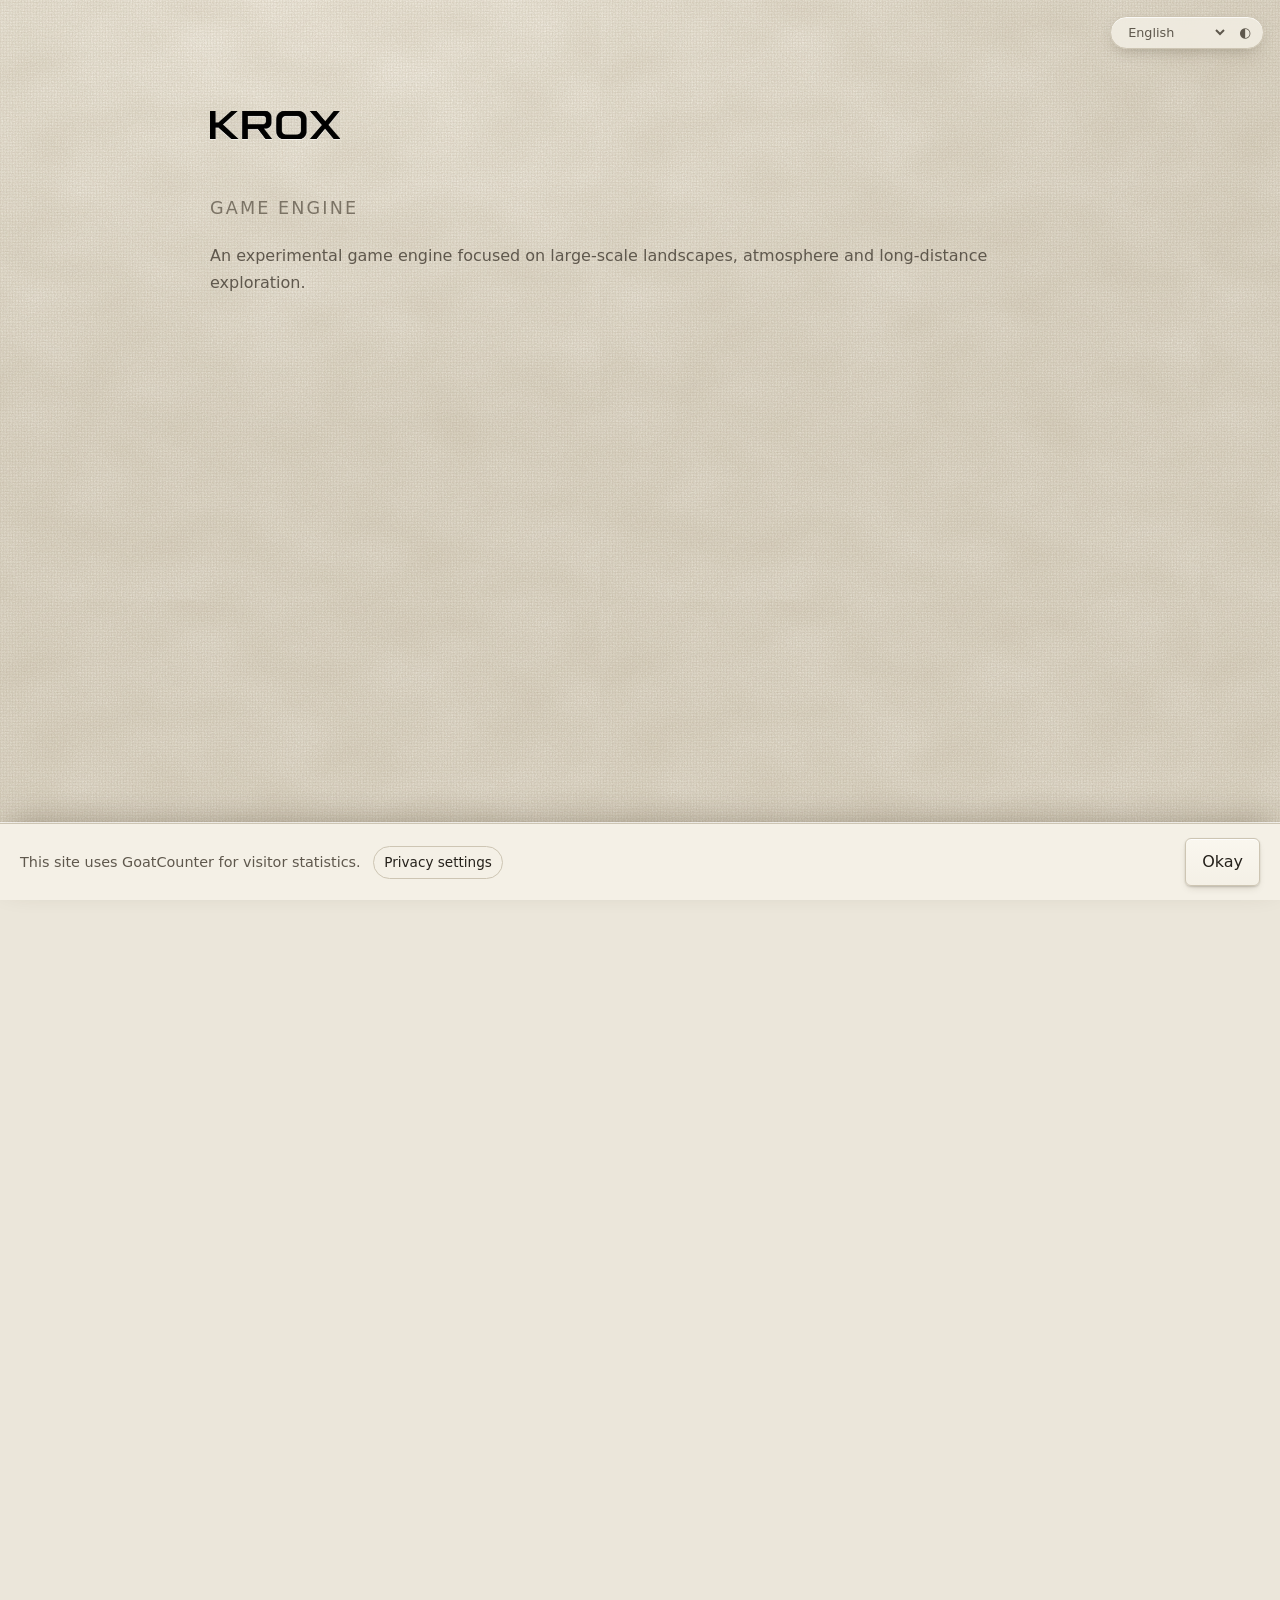
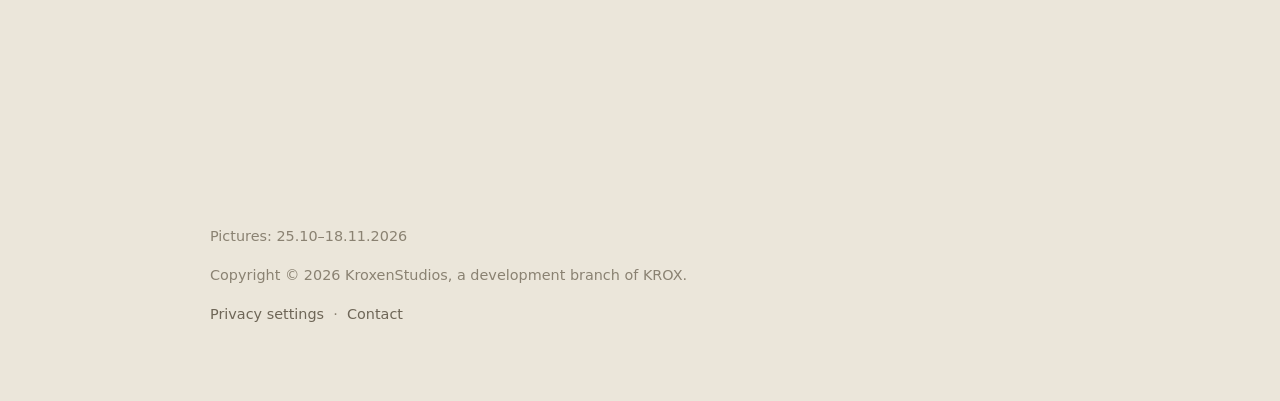
==== commit 0ee756d3: "..." ====
--- a/index.html
+++ b/index.html
@@ -605,7 +605,7 @@
     </figure>
 
     <footer>
-        <p data-i18n="footer.pictures">Pictures: 25.10–28.10.2026</p>
+        <p data-i18n="footer.pictures">Pictures: 25.10–18.11.2026</p>
         <p data-i18n="footer.copyright">Copyright © 2026 KroxenStudios, a development branch of KROX.</p>
         <p>
             <a href="#privacy" data-i18n="privacy.link">Privacy settings</a>
@@ -716,7 +716,7 @@
             "notice.ok": "Okay",
             "privacy.link": "Privacy settings",
             "contact.link": "Contact",
-            "footer.pictures": "Pictures: 25.10–29.10.2026",
+            "footer.pictures": "Pictures: 25.10–18.11.2026",
             "footer.copyright": "Copyright © 2026 KroxenStudios, a development branch of KROX.",
             "back": "← Back to home",
             "privacy.title": "Privacy settings",
@@ -746,7 +746,7 @@
             "notice.ok": "Verstanden",
             "privacy.link": "Datenschutz-Einstellungen",
             "contact.link": "Kontakt",
-            "footer.pictures": "Bilder: 25.–28.10.2026",
+            "footer.pictures": "Bilder: 25.10–18.11.2026",
             "footer.copyright": "© 2026 KroxenStudios, ein Entwicklungszweig von KROX.",
             "back": "← Zurück zur Startseite",
             "privacy.title": "Datenschutz-Einstellungen",
@@ -775,7 +775,7 @@
             "notice.ok": "Compris",
             "privacy.link": "Paramètres de confidentialité",
             "contact.link": "Contact",
-            "footer.pictures": "Images : 25.10–28.10.2026",
+            "footer.pictures": "Images : 25.10–18.11.2026",
             "footer.copyright": "© 2026 KroxenStudios, une branche de développement de KROX.",
             "back": "← Retour à l’accueil",
             "privacy.title": "Paramètres de confidentialité",
@@ -804,7 +804,7 @@
             "notice.ok": "Entendido",
             "privacy.link": "Ajustes de privacidad",
             "contact.link": "Contacto",
-            "footer.pictures": "Imágenes: 25.10–28.10.2026",
+            "footer.pictures": "Imágenes: 25.10–18.11.2026",
             "footer.copyright": "© 2026 KroxenStudios, una rama de desarrollo de KROX.",
             "back": "← Volver al inicio",
             "privacy.title": "Ajustes de privacidad",
@@ -833,7 +833,7 @@
             "notice.ok": "Ho capito",
             "privacy.link": "Impostazioni privacy",
             "contact.link": "Contatti",
-            "footer.pictures": "Immagini: 25.10–28.10.2026",
+            "footer.pictures": "Immagini: 25.10–18.11.2026",
             "footer.copyright": "© 2026 KroxenStudios, un ramo di sviluppo di KROX.",
             "back": "← Torna alla home",
             "privacy.title": "Impostazioni privacy",
@@ -862,7 +862,7 @@
             "notice.ok": "Entendi",
             "privacy.link": "Definições de privacidade",
             "contact.link": "Contacto",
-            "footer.pictures": "Imagens: 25.10–28.10.2026",
+            "footer.pictures": "Imagens: 25.10–18.11.2026",
             "footer.copyright": "© 2026 KroxenStudios, um ramo de desenvolvimento da KROX.",
             "back": "← Voltar ao início",
             "privacy.title": "Definições de privacidade",
@@ -891,7 +891,7 @@
             "notice.ok": "Oké",
             "privacy.link": "Privacy-instellingen",
             "contact.link": "Contact",
-            "footer.pictures": "Beelden: 25.10–28.10.2026",
+            "footer.pictures": "Beelden: 25.10–18.11.2026",
             "footer.copyright": "© 2026 KroxenStudios, een ontwikkeltak van KROX.",
             "back": "← Terug naar home",
             "privacy.title": "Privacy-instellingen",
@@ -920,7 +920,7 @@
             "notice.ok": "Rozumiem",
             "privacy.link": "Ustawienia prywatności",
             "contact.link": "Kontakt",
-            "footer.pictures": "Obrazy: 25.10–28.10.2026",
+            "footer.pictures": "Obrazy: 25.10–18.11.2026",
             "footer.copyright": "© 2026 KroxenStudios, gałąź rozwojowa KROX.",
             "back": "← Wróć na stronę główną",
             "privacy.title": "Ustawienia prywatności",
